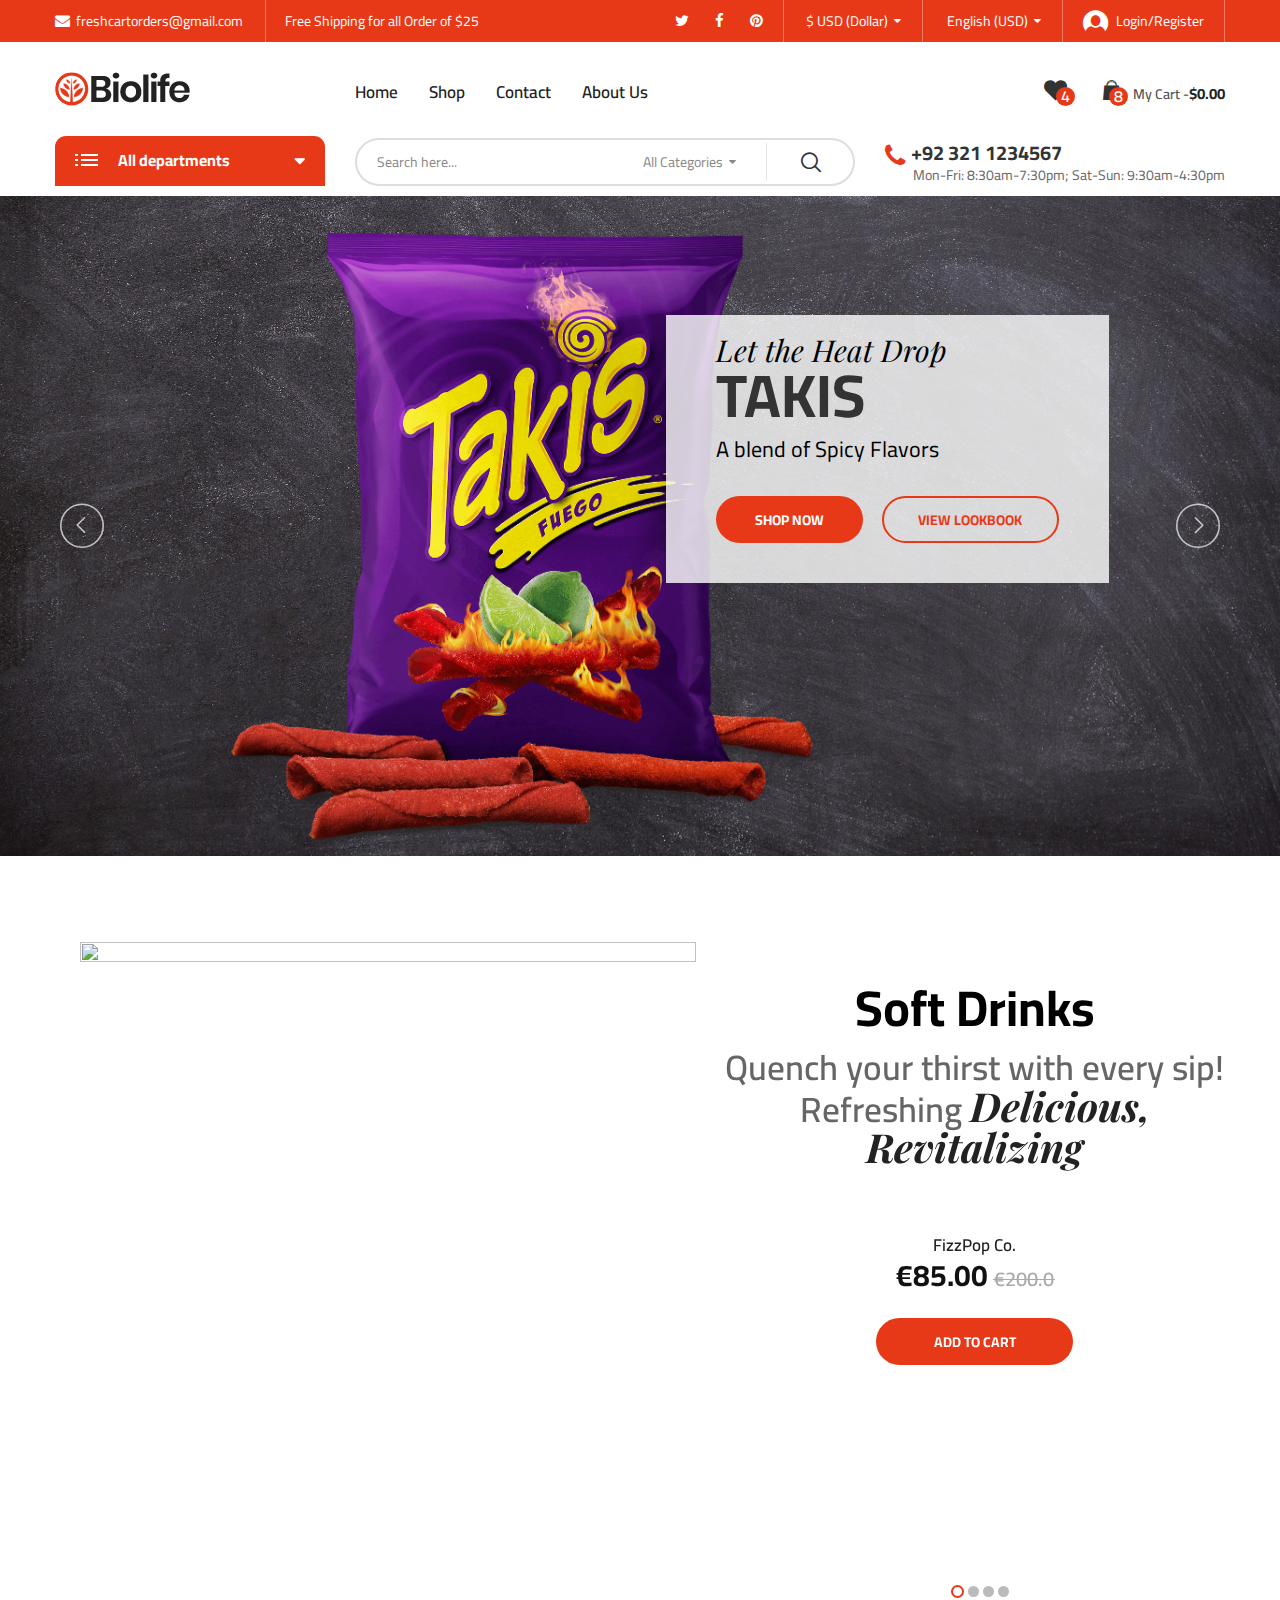
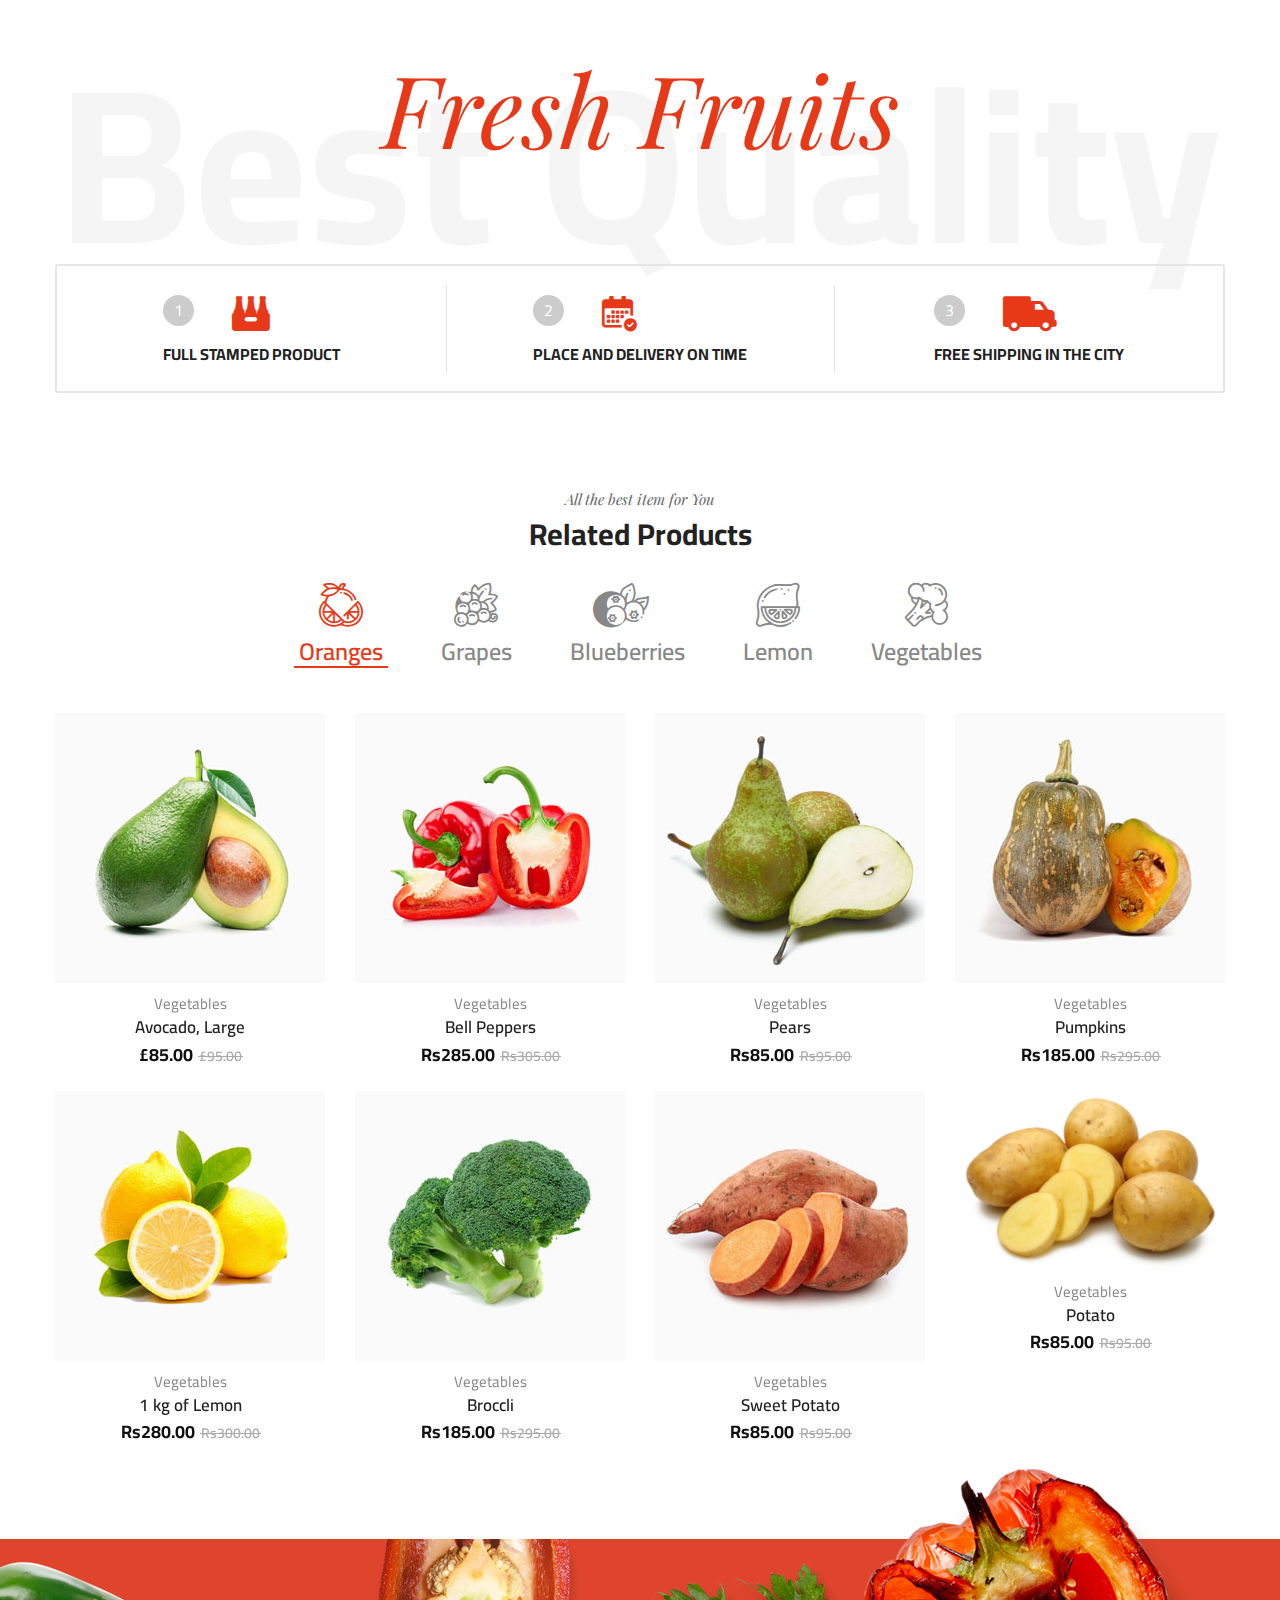
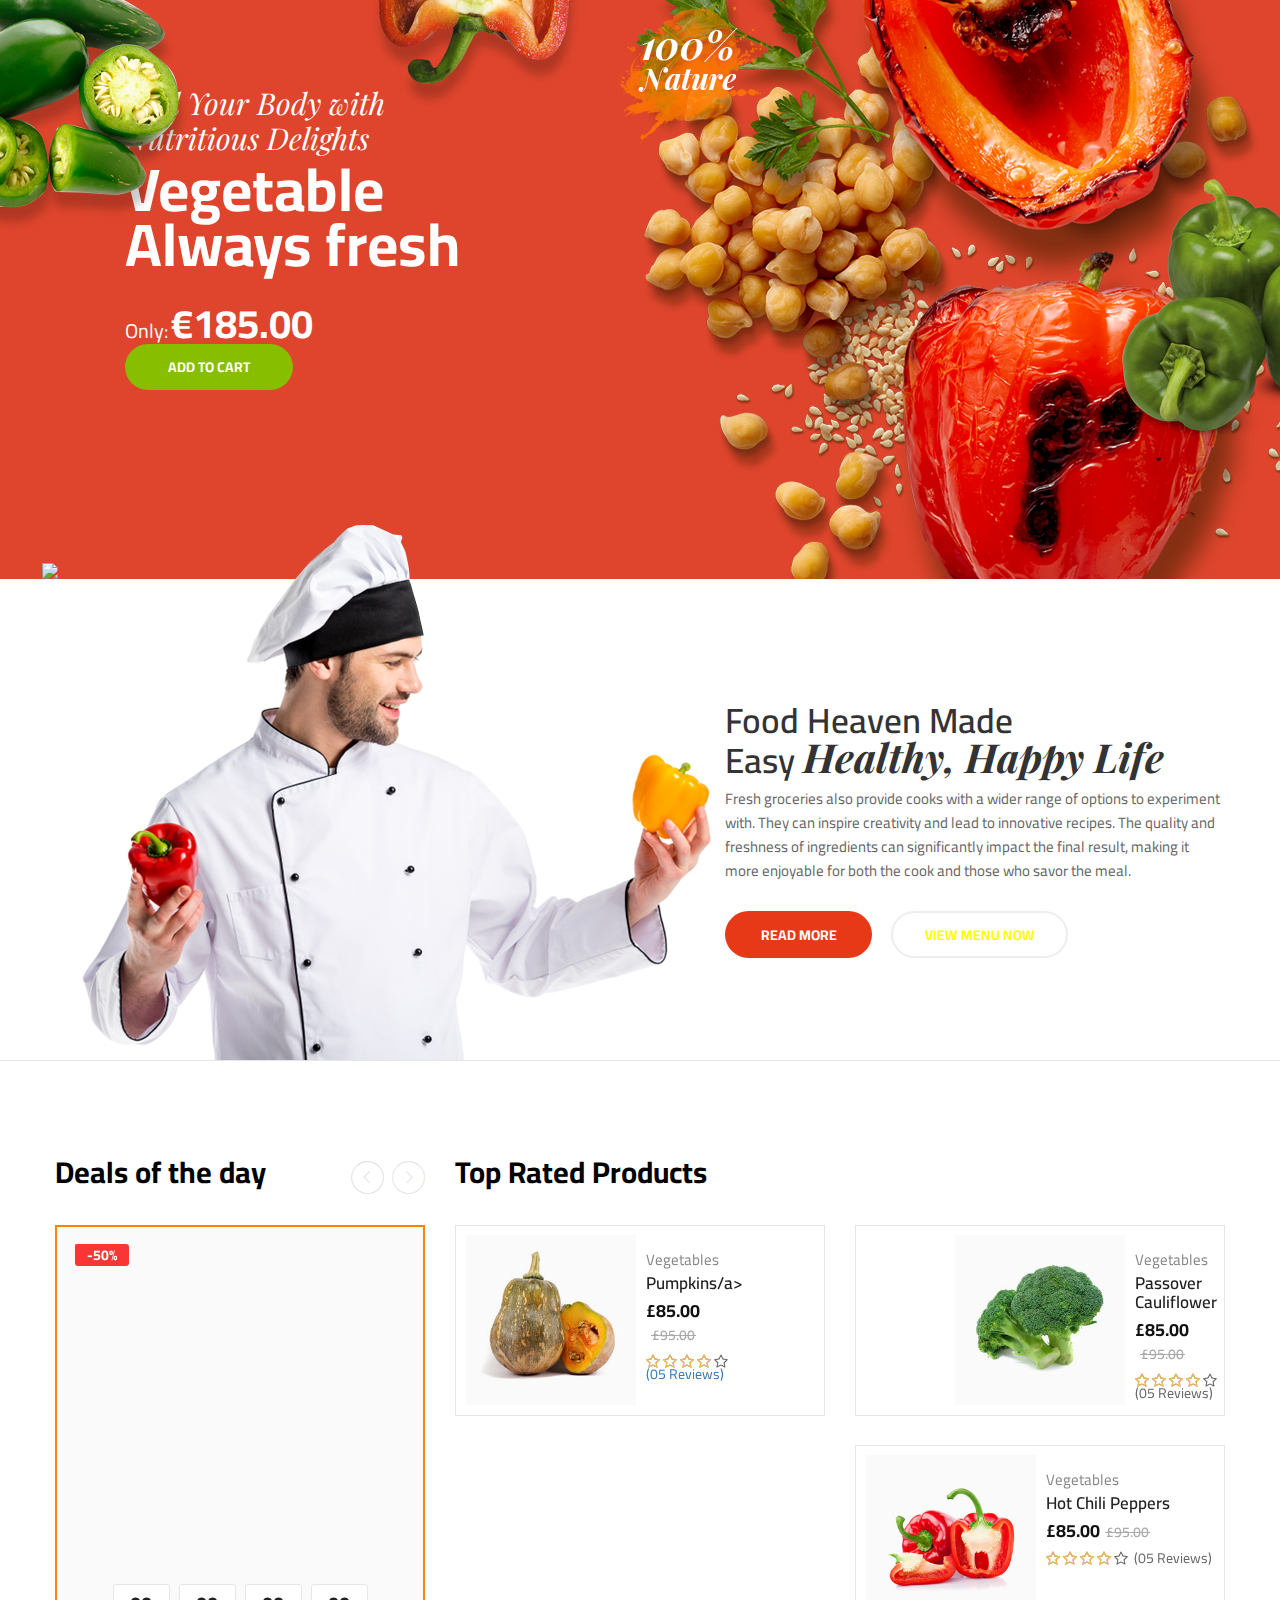
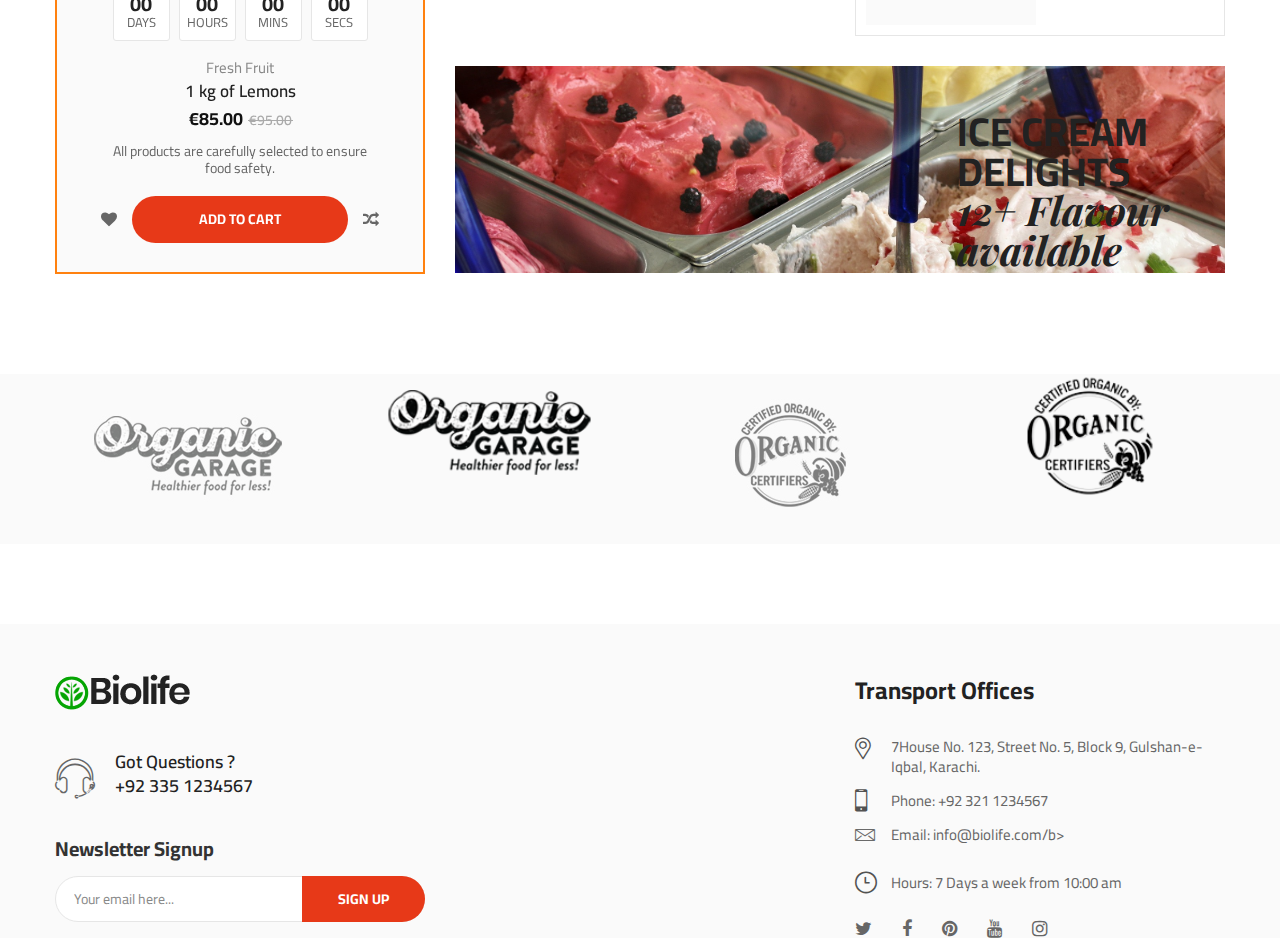
==== index.html @ 89f81f92 "to live this project" ====
<!DOCTYPE html>
<html class="no-js" lang="en">

<head>
    <meta charset="utf-8">
    <meta http-equiv="X-UA-Compatible" content="IE=edge">
    <meta name="viewport" content="width=device-width, initial-scale=1">
    <title>Biolife - Organic Food</title>
    <link href="https://fonts.googleapis.com/css?family=Cairo:400,600,700&amp;display=swap" rel="stylesheet">
    <link href="https://fonts.googleapis.com/css?family=Poppins:600&amp;display=swap" rel="stylesheet">
    <link href="https://fonts.googleapis.com/css?family=Playfair+Display:400i,700i" rel="stylesheet">
    <link href="https://fonts.googleapis.com/css?family=Ubuntu&amp;display=swap" rel="stylesheet">
    <link rel="shortcut icon" type="image/x-icon" href="assets/images/favicon.png"/>
    <link rel="stylesheet" type="text/css" href="assets/css/bootstrap.min.css">
    <link rel="stylesheet" type="text/css" href="assets/css/animate.min.css">
    <link rel="stylesheet" type="text/css" href="assets/css/font-awesome.min.css">
    <link rel="stylesheet" type="text/css" href="assets/css/nice-select.css">
    <link rel="stylesheet" type="text/css" href="assets/css/slick.min.css">
    <link rel="stylesheet" type="text/css" href="assets/css/style.css">
    <link rel="stylesheet" type="text/css" href="assets/css/main-color.css">

</head>
<body class="biolife-body">

    <!-- Preloader -->
    <div id="biof-loading">
        <div class="biof-loading-center">
            <div class="biof-loading-center-absolute">
                <div class="dot dot-one"></div>
                <div class="dot dot-two"></div>
                <div class="dot dot-three"></div>
            </div>
        </div>
    </div>

    <!-- HEADER -->
    <header id="header" class="header-area style-01 layout-03">
        <div class="header-top bg-main hidden-xs">
            <div class="container">
                <div class="top-bar left">
                    <ul class="horizontal-menu">
                        <li><a href="#"><i class="fa fa-envelope" aria-hidden="true"></i>freshcartorders@gmail.com</a></li>
                        <li><a href="#">Free Shipping for all Order of $25</a></li>
                    </ul>
                </div>
                <div class="top-bar right">
                    <ul class="social-list">
                        <li><a href="#"><i class="fa fa-twitter" aria-hidden="true"></i></a></li>
                        <li><a href="#"><i class="fa fa-facebook" aria-hidden="true"></i></a></li>
                        <li><a href="#"><i class="fa fa-pinterest" aria-hidden="true"></i></a></li>
                    </ul>
                    <ul class="horizontal-menu">
                        <li class="horz-menu-item currency">
                            <select name="currency">
                                <option value="eur">Pakistani (Rs)</option>
                                <option value="eur">€ EUR (Euro)</option>
                                <option value="usd" selected>$ USD (Dollar)</option>
                                <option value="usd">£ GBP (Pound)</option>
                                <option value="usd">¥ JPY (Yen)</option>
                            </select>
                        </li>
                        <li class="horz-menu-item lang">
                            <select name="language">
                                <option value="fr">Urdu </option>
                                <option value="fr">French (EUR)</option>
                                <option value="en" selected>English (USD)</option>
                                <option value="ger">Germany (GBP)</option>
                                <option value="jp">Japan (JPY)</option>
                            </select>
                        </li>
                        <li><a href="/login.html" class="login-link"><i class="biolife-icon icon-login"></i>Login/Register</a></li>
                    </ul>
                </div>
            </div>
        </div>
        <div class="header-middle biolife-sticky-object ">
            <div class="container">
                <div class="row">
                    <div class="col-lg-3 col-md-2 col-md-6 col-xs-6">
                        <a href="/index.html" class="biolife-logo"><img src="/assets/images/organic-3.png" alt="biolife logo" width="135" height="34"></a>
                    </div>
                    <div class="col-lg-6 col-md-7 hidden-sm hidden-xs">
                        <div class="primary-menu">
                        <ul class="menu biolife-menu clone-main-menu clone-primary-menu" id="primary-menu" data-menuname="main menu">
                            <li class="menu-item"><a href="/index.html">Home</a></li>
                            <li class="menu-item menu-item-has-children ">
                                <a href="/Shop.html" class="menu-name" data-title="Shop" >Shop</a>
                            </li>
                           
                            <li class="menu-item menu-item-has-children ">
                                <a href="/contact.html" class="menu-name" data-title="Contact">Contact</a>
                                                    <li class="menu-item menu-item-has-children" ><a class="menu-name" href="/about-us.html">About Us</a></li>
                                                  
                                                </ul>
                    </div>
                    </div>
                    <div class="col-lg-3 col-md-3 col-md-6 col-xs-6">
                        <div class="biolife-cart-info">
                            <div class="mobile-search">
                                <a href="javascript:void(0)" class="open-searchbox"><i class="biolife-icon icon-search"></i></a>
                                <div class="mobile-search-content">
                                    <form action="#" class="form-search" name="mobile-seacrh" method="get">
                                        <a href="#" class="btn-close"><span class="biolife-icon icon-close-menu"></span></a>
                                        <input type="text" name="s" class="input-text" value="" placeholder="Search here...">
                                        <select name="category">
                                            <option value="-1" selected>All Categories</option>
                                            <option value="vegetables">Vegetables</option>
                                            <option value="fresh_berries">Fresh Berries</option>
                                            <option value="ocean_foods">Ocean Foods</option>
                                            <option value="butter_eggs">Butter & Eggs</option>
                                            <option value="fastfood">Fastfood</option>
                                            <option value="fresh_meat">Fresh Meat</option>
                                            <option value="fresh_onion">Fresh Onion</option>
                                            <option value="papaya_crisps">Papaya & Crisps</option>
                                            <option value="oatmeal">Oatmeal</option>
                                        </select>
                                        <button type="submit" class="btn-submit">go</button>
                                    </form>
                                </div>
                            </div>
                            <div class="wishlist-block hidden-sm hidden-xs">
                                <a href="#" class="link-to">
                                    <span class="icon-qty-combine">
                                        <i class="icon-heart-bold biolife-icon"></i>
                                        <span class="qty">4</span>
                                    </span>
                                </a>
                            </div>
                            <div class="minicart-block">
                                <div class="minicart-contain">
                                    <a href="javascript:void(0)" class="link-to">
                                            <span class="icon-qty-combine">
                                                <i class="icon-cart-mini biolife-icon"></i>
                                                <span class="qty">8</span>
                                            </span>
                                        <span class="title">My Cart -</span>
                                        <span class="sub-total">$0.00</span>
                                    </a>
                                    <div class="cart-content">
                                        <div class="cart-inner">
                                            <ul class="products">
                                                <li>
                                                    <div class="minicart-item">
                                                        <div class="thumb">
                                                            <a href="#"><img src="/assets/images/minicart/pr-01.jpg" width="90" height="90" alt="National Fresh"></a>
                                                        </div>
                                                        <div class="left-info">
                                                            <div class="product-title"><a href="#" class="product-name">National Fresh Fruit</a></div>
                                                            <div class="price">
                                                                <ins><span class="price-amount"><span class="currencySymbol">£</span>85.00</span></ins>
                                                                <del><span class="price-amount"><span class="currencySymbol">£</span>95.00</span></del>
                                                            </div>
                                                            <div class="qty">
                                                                <label for="cart[id123][qty]">Qty:</label>
                                                                <input type="number" class="input-qty" name="cart[id123][qty]" id="cart[id123][qty]" value="1" disabled>
                                                            </div>
                                                        </div>
                                                        <div class="action">
                                                            <a href="#" class="edit"><i class="fa fa-pencil" aria-hidden="true"></i></a>
                                                            <a href="#" class="remove"><i class="fa fa-trash-o" aria-hidden="true"></i></a>
                                                        </div>
                                                    </div>
                                                </li>
                                                <li>
                                                    <div class="minicart-item">
                                                        <div class="thumb">
                                                            <a href="#"><img src="/assets/images/minicart/pr-02.jpg" width="90" height="90" alt="National Fresh"></a>
                                                        </div>
                                                        <div class="left-info">
                                                            <div class="product-title"><a href="#" class="product-name">National Fresh Fruit</a></div>
                                                            <div class="price">
                                                                <ins><span class="price-amount"><span class="currencySymbol">£</span>85.00</span></ins>
                                                                <del><span class="price-amount"><span class="currencySymbol">£</span>95.00</span></del>
                                                            </div>
                                                            <div class="qty">
                                                                <label for="cart[id124][qty]">Qty:</label>
                                                                <input type="number" class="input-qty" name="cart[id124][qty]" id="cart[id124][qty]" value="1" disabled>
                                                            </div>
                                                        </div>
                                                        <div class="action">
                                                            <a href="#" class="edit"><i class="fa fa-pencil" aria-hidden="true"></i></a>
                                                            <a href="#" class="remove"><i class="fa fa-trash-o" aria-hidden="true"></i></a>
                                                        </div>
                                                    </div>
                                                </li>
                                                <li>
                                                    <div class="minicart-item">
                                                        <div class="thumb">
                                                            <a href="#"><img src="/assets/images/minicart/pr-03.jpg" width="90" height="90" alt="National Fresh"></a>
                                                        </div>
                                                        <div class="left-info">
                                                            <div class="product-title"><a href="#" class="product-name">National Fresh Fruit</a></div>
                                                            <div class="price">
                                                                <ins><span class="price-amount"><span class="currencySymbol">£</span>85.00</span></ins>
                                                                <del><span class="price-amount"><span class="currencySymbol">£</span>95.00</span></del>
                                                            </div>
                                                            <div class="qty">
                                                                <label for="cart[id125][qty]">Qty:</label>
                                                                <input type="number" class="input-qty" name="cart[id125][qty]" id="cart[id125][qty]" value="1" disabled>
                                                            </div>
                                                        </div>
                                                        <div class="action">
                                                            <a href="#" class="edit"><i class="fa fa-pencil" aria-hidden="true"></i></a>
                                                            <a href="#" class="remove"><i class="fa fa-trash-o" aria-hidden="true"></i></a>
                                                        </div>
                                                    </div>
                                                </li>
                                                <li>
                                                    <div class="minicart-item">
                                                        <div class="thumb">
                                                            <a href="#"><img src="/assets/images/minicart/pr-04.jpg" width="90" height="90" alt="National Fresh"></a>
                                                        </div>
                                                        <div class="left-info">
                                                            <div class="product-title"><a href="#" class="product-name">National Fresh Fruit</a></div>
                                                            <div class="price">
                                                                <ins><span class="price-amount"><span class="currencySymbol">£</span>85.00</span></ins>
                                                                <del><span class="price-amount"><span class="currencySymbol">£</span>95.00</span></del>
                                                            </div>
                                                            <div class="qty">
                                                                <label for="cart[id126][qty]">Qty:</label>
                                                                <input type="number" class="input-qty" name="cart[id126][qty]" id="cart[id126][qty]" value="1" disabled>
                                                            </div>
                                                        </div>
                                                        <div class="action">
                                                            <a href="#" class="edit"><i class="fa fa-pencil" aria-hidden="true"></i></a>
                                                            <a href="#" class="remove"><i class="fa fa-trash-o" aria-hidden="true"></i></a>
                                                        </div>
                                                    </div>
                                                </li>
                                                <li>
                                                    <div class="minicart-item">
                                                        <div class="thumb">
                                                            <a href="#"><img src="/assets/images/minicart/pr-05.jpg" width="90" height="90" alt="National Fresh"></a>
                                                        </div>
                                                        <div class="left-info">
                                                            <div class="product-title"><a href="#" class="product-name">National Fresh Fruit</a></div>
                                                            <div class="price">
                                                                <ins><span class="price-amount"><span class="currencySymbol">£</span>85.00</span></ins>
                                                                <del><span class="price-amount"><span class="currencySymbol">£</span>95.00</span></del>
                                                            </div>
                                                            <div class="qty">
                                                                <label for="cart[id127][qty]">Qty:</label>
                                                                <input type="number" class="input-qty" name="cart[id127][qty]" id="cart[id127][qty]" value="1" disabled>
                                                            </div>
                                                        </div>
                                                        <div class="action">
                                                            <a href="#" class="edit"><i class="fa fa-pencil" aria-hidden="true"></i></a>
                                                            <a href="#" class="remove"><i class="fa fa-trash-o" aria-hidden="true"></i></a>
                                                        </div>
                                                    </div>
                                                </li>
                                            </ul>
                                        </div>
                                    </div>
                                </div>
                            </div>
                            <div class="mobile-menu-toggle">
                                <a class="btn-toggle" data-object="open-mobile-menu" href="javascript:void(0)">
                                    <span></span>
                                    <span></span>
                                    <span></span>
                                </a>
                            </div>
                        </div>
                    </div>
                </div>
            </div>
        </div>
        <div class="header-bottom hidden-sm hidden-xs">
            <div class="container">
                <div class="row">
                    <div class="col-lg-3 col-md-4">
                        <div class="vertical-menu vertical-category-block">
                            <div class="block-title">
                                <span class="menu-icon">
                                    <span class="line-1"></span>
                                    <span class="line-2"></span>
                                    <span class="line-3"></span>
                                </span>
                                <span class="menu-title">All departments</span>
                                <span class="angle" data-tgleclass="fa fa-caret-down"><i class="fa fa-caret-up" aria-hidden="true"></i></span>
                            </div>
                            <div class="wrap-menu">
                                <ul class="menu clone-main-menu">
                                    <li class="menu-item menu-item-has-children has-megamenu">
                                        <a href="#" class="menu-name" data-title="Fruit & Nut Gifts"><i class="biolife-icon icon-fruits"></i>Fruit & Nut Gifts</a>
                                        <div class="wrap-megamenu lg-width-900 md-width-640">
                                            <div class="mega-content">
                                                <div class="row">
                                                    <div class="col-lg-3 col-md-4 col-sm-12 xs-margin-bottom-25 md-margin-bottom-0">
                                                        <div class="wrap-custom-menu vertical-menu">
                                                            <h4 class="menu-title">Fresh Fuits</h4>
                                                            <ul class="menu">
                                                                <li><a href="#">Fruit & Nut Gifts</a></li>
                                                                <li><a href="#">Mixed Fruits</a></li>
                                                                <li><a href="#">Oranges</a></li>
                                                                <li><a href="#">Bananas & Plantains</a></li>
                                                                <li><a href="#">Fresh Gala Apples</a></li>
                                                                <li><a href="#">Berries</a></li>
                                                                <li><a href="#">Pears</a></li>
                                                                <li><a href="#">Produce</a></li>
                                                                <li><a href="#">Snack Foods</a></li>
                                                            </ul>
                                                        </div>
                                                    </div>
                                                    <div class="col-lg-3 col-md-4 col-sm-12 lg-padding-left-23 xs-margin-bottom-25 md-margin-bottom-0">
                                                        <div class="wrap-custom-menu vertical-menu">
                                                            <h4 class="menu-title">Nut Gifts</h4>
                                                            <ul class="menu">
                                                                <li><a href="#">Non-Dairy Coffee Creamers</a></li>
                                                                <li><a href="#">Coffee Creamers</a></li>
                                                                <li><a href="#">Mayonnaise</a></li>
                                                                <li><a href="#">Almond Milk</a></li>
                                                                <li><a href="#">Ghee</a></li>
                                                                <li><a href="#">Beverages</a></li>
                                                                <li><a href="#">Ranch Salad Dressings</a></li>
                                                                <li><a href="#">Hemp Milk</a></li>
                                                                <li><a href="#">Nuts & Seeds</a></li>
                                                            </ul>
                                                        </div>
                                                    </div>
                                                    <div class="col-lg-6 col-md-4 col-sm-12 lg-padding-left-50 xs-margin-bottom-25 md-margin-bottom-0">
                                                        <div class="biolife-products-block max-width-270">
                                                            <h4 class="menu-title">Bestseller Products</h4>
                                                            <ul class="products-list default-product-style biolife-carousel nav-none-after-1k2 nav-center" data-slick='{"rows":1,"arrows":true,"dots":false,"infinite":false,"speed":400,"slidesMargin":30,"slidesToShow":1, "responsive":[{"breakpoint":767, "settings":{ "arrows": false}}]}' >
                                                                <li class="product-item">
                                                                    <div class="contain-product none-overlay">
                                                                        <div class="product-thumb">
                                                                            <a href="#" class="link-to-product">
                                                                                <img src="assets/images/products/p-08.jpg" alt="dd" width="270" height="270" class="product-thumnail">
                                                                            </a>
                                                                        </div>
                                                                        <div class="info">
                                                                            <b class="categories">Fresh Fruit</b>
                                                                            <h4 class="product-title"><a href="#" class="pr-name">National Fresh Fruit</a></h4>
                                                                            <div class="price">
                                                                                <ins><span class="price-amount"><span class="currencySymbol">£</span>85.00</span></ins>
                                                                                <del><span class="price-amount"><span class="currencySymbol">£</span>95.00</span></del>
                                                                            </div>
                                                                        </div>
                                                                    </div>
                                                                </li>
                                                                <li class="product-item">
                                                                    <div class="contain-product none-overlay">
                                                                        <div class="product-thumb">
                                                                            <a href="#" class="link-to-product">
                                                                                <img src="assets/images/products/p-11.jpg" alt="dd" width="270" height="270" class="product-thumnail">
                                                                            </a>
                                                                        </div>
                                                                        <div class="info">
                                                                            <b class="categories">Fresh Fruit</b>
                                                                            <h4 class="product-title"><a href="#" class="pr-name">National Fresh Fruit</a></h4>
                                                                            <div class="price">
                                                                                <ins><span class="price-amount"><span class="currencySymbol">£</span>85.00</span></ins>
                                                                                <del><span class="price-amount"><span class="currencySymbol">£</span>95.00</span></del>
                                                                            </div>
                                                                        </div>
                                                                    </div>
                                                                </li>
                                                                <li class="product-item">
                                                                    <div class="contain-product none-overlay">
                                                                        <div class="product-thumb">
                                                                            <a href="#" class="link-to-product">
                                                                                <img src="assets/images/products/p-15.jpg" alt="dd" width="270" height="270" class="product-thumnail">
                                                                            </a>
                                                                        </div>
                                                                        <div class="info">
                                                                            <b class="categories">Fresh Fruit</b>
                                                                            <h4 class="product-title"><a href="#" class="pr-name">National Fresh Fruit</a></h4>
                                                                            <div class="price">
                                                                                <ins><span class="price-amount"><span class="currencySymbol">£</span>85.00</span></ins>
                                                                                <del><span class="price-amount"><span class="currencySymbol">£</span>95.00</span></del>
                                                                            </div>
                                                                        </div>
                                                                    </div>
                                                                </li>
                                                            </ul>
                                                        </div>
                                                    </div>
                                                </div>
                                          
                                    <li class="menu-item menu-item-has-children has-megamenu">
                                        <a href="#" class="menu-name" data-title="Fresh Berries"><i class="biolife-icon icon-grape"></i>Fresh Berries</a>
                                        <div class="wrap-megamenu lg-width-900 md-width-640 background-mega-02">
                                            <div class="mega-content">
                                                <div class="row">
                                                    <div class="col-lg-3 col-md-4 sm-col-12 md-margin-bottom-83 xs-margin-bottom-25">
                                                        <div class="wrap-custom-menu vertical-menu">
                                                            <h4 class="menu-title">Fresh Berries</h4>
                                                            <ul class="menu">
                                                                <li><a href="#">Fruit & Nut Gifts</a></li>
                                                                <li><a href="#">Mixed Fruits</a></li>
                                                                <li><a href="#">Oranges</a></li>
                                                                <li><a href="#">Bananas & Plantains</a></li>
                                                                <li><a href="#">Fresh Gala Apples</a></li>
                                                                <li><a href="#">Berries</a></li>
                                                                <li><a href="#">Pears</a></li>
                                                                <li><a href="#">Produce</a></li>
                                                                <li><a href="#">Snack Foods</a></li>
                                                            </ul>
                                                        </div>
                                                    </div>
                                                    <div class="col-lg-3 col-md-4 sm-col-12 lg-padding-left-23 xs-margin-bottom-36px md-margin-bottom-0">
                                                        <div class="wrap-custom-menu vertical-menu">
                                                            <h4 class="menu-title">Gifts</h4>
                                                            <ul class="menu">
                                                                <li><a href="#">Non-Dairy Coffee Creamers</a></li>
                                                                <li><a href="#">Coffee Creamers</a></li>
                                                                <li><a href="#">Mayonnaise</a></li>
                                                                <li><a href="#">Almond Milk</a></li>
                                                                <li><a href="#">Ghee</a></li>
                                                                <li><a href="#">Beverages</a></li>
                                                                <li><a href="#">Ranch Salad Dressings</a></li>
                                                                <li><a href="#">Hemp Milk</a></li>
                                                                <li><a href="#">Nuts & Seeds</a></li>
                                                            </ul>
                                                        </div>
                                                    </div>
                                                    <div class="col-lg-6 col-md-4 sm-col-12 lg-padding-left-25 md-padding-top-55">
                                                        <div class="biolife-banner layout-01">
                                                            <h3 class="top-title">Farm Fresh</h3>
                                                            <p class="content"> All the Lorem Ipsum generators on the Internet tend.</p>
                                                            <b class="bottomm-title">Berries Series</b>
                                                        </div>
                                                    </div>
                                                </div>
                                            </div>
                                        </div>
                                    </li>
                                    <li class="menu-item"><a href="#" class="menu-name" data-title="Ocean Foods"><i class="biolife-icon icon-fish"></i>Ocean Foods</a></li>
                                    <li class="menu-item menu-item-has-children has-child">
                                        <a href="#" class="menu-name" data-title="Butter & Eggs"><i class="biolife-icon icon-honey"></i>Butter & Eggs</a>
                                        <ul class="sub-menu">
                                            <li class="menu-item"><a href="#">Omelettes</a></li>
                                            <li class="menu-item"><a href="#">Breakfast Scrambles</a></li>
                                            <li class="menu-item menu-item-has-children has-child"><a href="#" class="menu-name" data-title="Eggs & other considerations">Eggs & other considerations</a>
                                                <ul class="sub-menu">
                                                    <li class="menu-item"><a href="#">Classic Breakfast</a></li>
                                                    <li class="menu-item"><a href="#">Huevos Rancheros</a></li>
                                                    <li class="menu-item"><a href="#">Everything Egg Sandwich</a></li>
                                                    <li class="menu-item"><a href="#">Egg Sandwich</a></li>
                                                    <li class="menu-item"><a href="#">Vegan Burrito</a></li>
                                                    <li class="menu-item"><a href="#">Biscuits and Gravy</a></li>
                                                    <li class="menu-item"><a href="#">Bacon Avo Egg Sandwich</a></li>
                                                </ul>
                                            </li>
                                            <li class="menu-item"><a href="#">Griddle</a></li>
                                            <li class="menu-item menu-item-has-children has-child"><a href="#" class="menu-name" data-title="Sides & Extras">Sides & Extras</a>
                                                <ul class="sub-menu">
                                                    <li class="menu-item"><a href="#">Breakfast Burrito</a></li>
                                                    <li class="menu-item"><a href="#">Crab Cake Benedict</a></li>
                                                    <li class="menu-item"><a href="#">Corned Beef Hash</a></li>
                                                    <li class="menu-item"><a href="#">Steak & Eggs</a></li>
                                                    <li class="menu-item"><a href="#">Oatmeal</a></li>
                                                    <li class="menu-item"><a href="#">Fruit & Yogurt Parfait</a></li>
                                                </ul>
                                            </li>
                                            <li class="menu-item"><a href="#">Biscuits</a></li>
                                            <li class="menu-item"><a href="#">Seasonal Fruit Plate</a></li>
                                        </ul>
                                    </li>
                                    <li class="menu-item"><a href="#" class="menu-title"><i class="biolife-icon icon-fast-food"></i>Fastfood</a></li>
                                    <li class="menu-item"><a href="#" class="menu-title"><i class="biolife-icon icon-beef"></i>Fresh Meat</a></li>
                                    <li class="menu-item"><a href="#" class="menu-title"><i class="biolife-icon icon-onions"></i>Fresh Onion</a></li>
                                    <li class="menu-item"><a href="#" class="menu-title"><i class="biolife-icon icon-avocado"></i>Papaya & Crisps</a></li>
                                    <li class="menu-item"><a href="#" class="menu-title"><i class="biolife-icon icon-contain"></i>Oatmeal</a></li>
                                    <li class="menu-item"><a href="#" class="menu-title"><i class="biolife-icon icon-fresh-juice"></i>Fresh Bananas & Plantains</a></li>
                                </ul>
                            </div>
                        </div>
                    </div>
                    <div class="col-lg-9 col-md-8 padding-top-2px">
                        <div class="header-search-bar layout-01">
                            <form action="#" class="form-search" name="desktop-seacrh" method="get">
                                <input type="text" name="s" class="input-text" value="" placeholder="Search here...">
                                <select name="category">
                                    <option value="-1" selected>All Categories</option>
                                    <option value="vegetables">Vegetables</option>
                                    <option value="fresh_berries">Fresh Berries</option>
                                    <option value="ocean_foods">Ocean Foods</option>
                                    <option value="butter_eggs">Butter & Eggs</option>
                                    <option value="fastfood">Fastfood</option>
                                    <option value="fresh_meat">Fresh Meat</option>
                                    <option value="fresh_onion">Fresh Onion</option>
                                    <option value="papaya_crisps">Papaya & Crisps</option>
                                    <option value="oatmeal">Oatmeal</option>
                                </select>
                                <button type="submit" class="btn-submit"><i class="biolife-icon icon-search"></i></button>
                            </form>
                        </div>
                        <div class="live-info">
                            <p class="telephone"><i class="fa fa-phone" aria-hidden="true"></i><b class="phone-number">+92 321 1234567</b></p>
                            <p class="working-time">Mon-Fri: 8:30am-7:30pm; Sat-Sun: 9:30am-4:30pm</p>
                        </div>
                    </div>
                </div>
            </div>
        </div>
    </header>

    <!-- Page Contain -->
    <div class="page-contain">

        <!-- Main content -->
        <div id="main-content" class="main-content">
            

            <!--Block 01: Main slide-->
            <div class="main-slide block-slider">
                <ul class="biolife-carousel nav-none-on-mobile" data-slick='{"arrows": true, "dots": false, "slidesMargin": 0, "slidesToShow": 1, "infinite": true, "speed": 800}' >
                    <li>
                        <div class="slide-contain slider-opt03__layout01">
                            <div class="media">
                                <div class="child-elememt">
                                    <a href="#" class="link-to">
                                        <img src="assets/images/takis.png" width="604" height="580" alt="">
                                    </a>
                                </div>
                            </div>
                            <div class="text-content">
                                <i class="first-line">Let the Heat Drop</i>
                                <h3 class="second-line">TAKIS</h3>
                                <p class="third-line">A blend of Spicy Flavors</p>
                                <p class="buttons">
                                    <a href="#" class="btn btn-bold">Shop now</a>
                                    <a href="#" class="btn btn-thin">View lookbook</a>
                                </p>
                            </div>
                        </div>
                    </li>
                    <li>
                        <div class="slide-contain slider-opt03__layout01">
                            <div class="media">
                                <div class="child-elememt"><a href="#" class="link-to"><img src="assets/images/hotnoodles.png" width="604" height="580" alt=""></a></div>
                            </div>
                            <div class="text-content">
                                <i class="first-line">Spicy and Flavourful</i>
                                <h3 class="second-line">Hot Chicken Flavor Ramen</h3>
                                <p class="third-line">"Fiery and Flavorful: Experience the Bold Heat of Korean Spicy Noodles!</p>
                                <p class="buttons">
                                    <a href="#" class="btn btn-bold">Shop now</a>
                                    <a href="#" class="btn btn-thin">View lookbook</a>
                                </p>
                            </div>
                        </div>
                    </li>
                </ul>
            </div>

            <!--Block 02: Banner-->
            <div class="special-slide">
                <div class="container">
                    <ul class="biolife-carousel dots_ring_style" data-slick='{"arrows": false, "dots": true, "slidesMargin": 30, "slidesToShow": 1, "infinite": true, "speed": 800, "responsive":[{"breakpoint":1200, "settings":{ "slidesToShow": 1}},{"breakpoint":768, "settings":{ "slidesToShow": 2, "slidesMargin":20, "dots": false}},{"breakpoint":480, "settings":{ "slidesToShow": 1}}]}' >
                        <li>
                            <div class="slide-contain biolife-banner__special">
                                <div class="banner-contain">
                                    <div class="media">
                                        <a href="#" class="bn-link">
                                            <figure><img src="/Grocery Store/assets/images/Drink.png" width="616" height="483" alt=""></figure>
                                        </a>
                                    </div>
                                    <div class="text-content">
                                        <b class="first-line">Soft Drinks</b>
                                        <span class="second-line">Quench your thirst with every sip!</span>
                                        <span class="third-line"> Refreshing <i> Delicious,  Revitalizing</i></span>     
                                        <div class="product-detail">
                                            <h4 class="product-name">
                                                FizzPop Co.</h4>
                                            <div class="price price-contain">
                                                <ins><span class="price-amount"><span class="currencySymbol">€</span>85.00</span></ins>
                                                <del><span class="price-amount"><span class="currencySymbol">€</span>200.0</span></del>
                                            </div>
                                            <div class="buttons">
                                                <a href="#" class="btn add-to-cart-btn">add to cart</a>
                                            </div>
                                        </div>
                                    </div>
                                </div>
                            </div>
                        </li>
                        <li>
                            <div class="slide-contain biolife-banner__special">
                                <div class="banner-contain">
                                    <div class="media">
                                        <a href="#" class="bn-link">
                                            <figure><img src="/assets/images/bn_special_org.jpg" width="616" height="483" alt=""></figure>
                                        </a>
                                    </div>
                                    <div class="text-content">
                                        <b class="first-line">Fruit Juices</b>
                                        <span class="second-line">Organic Heaven Made</span>
                                        <span class="third-line">Easy <i>Healthy, Happy Life</i></span>
                                        <div class="product-detail">
                                            <h4 class="product-name">National Fresh Fruit Production</h4>
                                            <div class="price price-contain">
                                                <ins><span class="price-amount"><span class="currencySymbol">€</span>85.00</span></ins>
                                               
                                            </div>
                                            <div class="buttons">
                                                <a href="#" class="btn add-to-cart-btn">add to cart</a>
                                            </div>
                                        </div>
                                    </div>
                                </div>
                            </div>
                        </li>
                        <li>
                            <div class="slide-contain biolife-banner__special">
                                <div class="banner-contain">
                                    <div class="media">
                                        <a href="#" class="bn-link">
                                            <figure><img src="/assets/images/Chocolates.png" width="616" height="483" alt=""></figure>
                                        </a>
                                    </div>
                                    <div class="text-content">
                                        <b class="first-line">Chocolates</b>
                                        <span class="second-line">Organic Heaven Made</span>
                                        <span class="third-line">Decadent <i>Indulgent, Irresistible</i></span>
                                        <div class="product-detail">
                                            <h4 class="product-name">ChocoLuxe Co.</h4>
                                            <div class="price price-contain">
                                                <ins><span class="price-amount"><span class="currencySymbol">€</span>185.00</span></ins>
                                                <del><span class="price-amount"><span class="currencySymbol">€</span>200.00</span></del>
                                            </div>
                                            <div class="buttons">
                                                <a href="#" class="btn add-to-cart-btn">add to cart</a>
                                            </div>
                                        </div>
                                    </div>
                                </div>
                            </div>
                        </li>
                        <li>
                            <div class="slide-contain biolife-banner__special">
                                <div class="banner-contain">
                                    <div class="media">
                                        <a href="#" class="bn-link">
                                            <figure><img src="/assets/images/Doritos.png" width="616" height="483" alt=""></figure>
                                        </a>
                                    </div>
                                    <div class="text-content">
                                        <b class="first-line">Chips</b>
                                        <span class="second-line">Crunchy and satisfying, every bite is a delight</span>
                                        <span class="third-line">Crunchy <i> Flavorful , Addictive </i></span>
                                        <div class="product-detail">
                                            <h4 class="product-name">Lay's</h4>
                                            <div class="price price-contain">
                                                <ins><span class="price-amount"><span class="currencySymbol">€</span>385.00</span></ins>
                                                <del><span class="price-amount"><span class="currencySymbol">€</span>425.00</span></del>
                                            </div>
                                            <div class="buttons">
                                                <a href="#" class="btn add-to-cart-btn">add to cart</a>
                                            </div>
                                        </div>
                                    </div>
                                </div>
                            </div>
                        </li>
                    </ul>
                    <div class="biolife-service type01 biolife-service__type01 sm-margin-top-0 xs-margin-top-45px">
                        <b class="txt-show-01">Best Quality</b>
                        <i class="txt-show-02">Fresh Fruits</i>
                        <ul class="services-list">
                            <li>
                                <div class="service-inner">
                                    <span class="number">1</span>
                                    <span class="biolife-icon icon-beer"></span>
                                    <a class="srv-name" href="#">full stamped product</a>
                                </div>
                            </li>
                            <li>
                                <div class="service-inner">
                                    <span class="number">2</span>
                                    <span class="biolife-icon icon-schedule"></span>
                                    <a class="srv-name" href="#">place and delivery on time</a>
                                </div>
                            </li>
                            <li>
                                <div class="service-inner">
                                    <span class="number">3</span>
                                    <span class="biolife-icon icon-car"></span>
                                    <a class="srv-name" href="#">Free shipping in the city</a>
                                </div>
                            </li>
                        </ul>
                    </div>
                </div>
            </div>

            <!--Block 03: Product Tab-->
            <div class="product-tab z-index-20 sm-margin-top-193px xs-margin-top-30px">
                <div class="container">
                    <div class="biolife-title-box">
                        <span class="subtitle">All the best item for You</span>
                        <h3 class="main-title">Related Products</h3>
                    </div>
                    <div class="biolife-tab biolife-tab-contain sm-margin-top-34px">
                        <div class="tab-head tab-head__icon-top-layout icon-top-layout">
                            <ul class="tabs md-margin-bottom-35-im xs-margin-bottom-40-im">
                                <li class="tab-element active">
                                    <a href="#tab01_1st" class="tab-link"><span class="biolife-icon icon-lemon"></span>Oranges</a>
                                </li>
                                <li class="tab-element" >
                                    <a href="#tab01_2nd" class="tab-link"><span class="biolife-icon icon-grape2"></span>Grapes</a>
                                </li>
                                <li class="tab-element" >
                                    <a href="#tab01_3rd" class="tab-link"><span class="biolife-icon icon-blueberry"></span>Blueberries</a>
                                </li>
                                <li class="tab-element" >
                                    <a href="#tab01_4th" class="tab-link"><span class="biolife-icon icon-orange"></span>Lemon</a>
                                </li>
                                <li class="tab-element" >
                                    <a href="#tab01_5th" class="tab-link"><span class="biolife-icon icon-broccoli"></span>Vegetables</a>
                                </li>
                            </ul>
                        </div>
                        <div class="tab-content">
                            <div id="tab01_1st" class="tab-contain active">
                                <ul class="products-list biolife-carousel nav-center-02 nav-none-on-mobile eq-height-contain" data-slick='{"rows":2 ,"arrows":true,"dots":false,"infinite":true,"speed":400,"slidesMargin":10,"slidesToShow":4, "responsive":[{"breakpoint":1200, "settings":{ "slidesToShow": 4}},{"breakpoint":992, "settings":{ "slidesToShow": 3, "slidesMargin":25 }},{"breakpoint":768, "settings":{ "slidesToShow": 2, "slidesMargin":15}}]}'>
                                    <li class="product-item">
                                        <div class="contain-product layout-default">
                                            <div class="product-thumb">
                                                <a href="#" class="link-to-product">
                                                    <img src="assets/images/products/p-05.jpg" alt="Vegetables" width="270" height="270" class="product-thumnail">
                                                </a>
                                                <a class="lookup btn_call_quickview" href="#"><i class="biolife-icon icon-search"></i></a>
                                            </div>
                                            <div class="info">
                                                <b class="categories">Vegetables</b>
                                                <h4 class="product-title"><a href="#" class="pr-name">Avocado, Large</a></h4>
                                                <div class="price ">
                                                    <ins><span class="price-amount"><span class="currencySymbol">£</span>85.00</span></ins>
                                                    <del><span class="price-amount"><span class="currencySymbol">£</span>95.00</span></del>
                                                </div>
                                                <div class="slide-down-box">
                                                    <p class="message">All products are carefully selected to ensure food safety.</p>
                                                    <div class="buttons">
                                                        <a href="#" class="btn wishlist-btn"><i class="fa fa-heart" aria-hidden="true"></i></a>
                                                        <a href="#" class="btn add-to-cart-btn"><i class="fa fa-cart-arrow-down" aria-hidden="true"></i>add to cart</a>
                                                        <a href="#" class="btn compare-btn"><i class="fa fa-random" aria-hidden="true"></i></a>
                                                    </div>
                                                </div>
                                            </div>
                                        </div>
                                    </li>
                                    <li class="product-item">
                                        <div class="contain-product layout-default">
                                            <div class="product-thumb">
                                                <a href="#" class="link-to-product">
                                                    <img src="assets/images/products/p-07.jpg" alt="Vegetables" width="270" height="270" class="product-thumnail">
                                                </a>
                                                <a class="lookup btn_call_quickview" href="#"><i class="biolife-icon icon-search"></i></a>
                                            </div>
                                            <div class="info">
                                                <b class="categories">Vegetables</b>
                                                <h4 class="product-title"><a href="#" class="pr-name">1 kg of Lemon</a></h4>
                                                <div class="price ">
                                                    <ins><span class="price-amount"><span class="currencySymbol">Rs</span>280.00</span></ins>
                                                    <del><span class="price-amount"><span class="currencySymbol">Rs</span>300.00</span></del>
                                                </div>
                                                <div class="slide-down-box">
                                                    <p class="message">All products are carefully selected to ensure food safety.</p>
                                                    <div class="buttons">
                                                        <a href="#" class="btn wishlist-btn"><i class="fa fa-heart" aria-hidden="true"></i></a>
                                                        <a href="#" class="btn add-to-cart-btn"><i class="fa fa-cart-arrow-down" aria-hidden="true"></i>add to cart</a>
                                                        <a href="#" class="btn compare-btn"><i class="fa fa-random" aria-hidden="true"></i></a>
                                                    </div>
                                                </div>
                                            </div>
                                        </div>
                                    </li>
                                    <li class="product-item">
                                        <div class="contain-product layout-default">
                                            <div class="product-thumb">
                                                <a href="#" class="link-to-product">
                                                    <img src="assets/images/products/p-02.jpg" alt="Vegetables" width="270" height="270" class="product-thumnail">
                                                </a>
                                                <a class="lookup btn_call_quickview" href="#"><i class="biolife-icon icon-search"></i></a>
                                            </div>
                                            <div class="info">
                                                <b class="categories">Vegetables</b>
                                                <h4 class="product-title"><a href="#" class="pr-name">Bell Peppers</a></h4>
                                                <div class="price ">
                                                    <ins><span class="price-amount"><span class="currencySymbol">Rs</span>285.00</span></ins>
                                                    <del><span class="price-amount"><span class="currencySymbol">Rs</span>305.00</span></del>
                                                </div>
                                                <div class="slide-down-box">
                                                    <p class="message">All products are carefully selected to ensure food safety.</p>
                                                    <div class="buttons">
                                                        <a href="#" class="btn wishlist-btn"><i class="fa fa-heart" aria-hidden="true"></i></a>
                                                        <a href="#" class="btn add-to-cart-btn"><i class="fa fa-cart-arrow-down" aria-hidden="true"></i>add to cart</a>
                                                        <a href="#" class="btn compare-btn"><i class="fa fa-random" aria-hidden="true"></i></a>
                                                    </div>
                                                </div>
                                            </div>
                                        </div>
                                    </li>
                                    <li class="product-item">
                                        <div class="contain-product layout-default">
                                            <div class="product-thumb">
                                                <a href="#" class="link-to-product">
                                                    <img src="assets/images/products/p-03.jpg" alt="Vegetables" width="270" height="270" class="product-thumnail">
                                                </a>
                                                <a class="lookup btn_call_quickview" href="#"><i class="biolife-icon icon-search"></i></a>
                                            </div>
                                            <div class="info">
                                                <b class="categories">Vegetables</b>
                                                <h4 class="product-title"><a href="#" class="pr-name">Broccli</a></h4>
                                                <div class="price ">
                                                    <ins><span class="price-amount"><span class="currencySymbol">Rs</span>185.00</span></ins>
                                                    <del><span class="price-amount"><span class="currencySymbol">Rs</span>295.00</span></del>
                                                </div>
                                                <div class="slide-down-box">
                                                    <p class="message">All products are carefully selected to ensure food safety.</p>
                                                    <div class="buttons">
                                                        <a href="#" class="btn wishlist-btn"><i class="fa fa-heart" aria-hidden="true"></i></a>
                                                        <a href="#" class="btn add-to-cart-btn"><i class="fa fa-cart-arrow-down" aria-hidden="true"></i>add to cart</a>
                                                        <a href="#" class="btn compare-btn"><i class="fa fa-random" aria-hidden="true"></i></a>
                                                    </div>
                                                </div>
                                            </div>
                                        </div>
                                    </li>
                                    <li class="product-item">
                                        <div class="contain-product layout-default">
                                            <div class="product-thumb">
                                                <a href="#" class="link-to-product">
                                                    <img src="assets/images/products/p-06.jpg" alt="Vegetables" width="270" height="270" class="product-thumnail">
                                                </a>
                                                <a class="lookup btn_call_quickview" href="#"><i class="biolife-icon icon-search"></i></a>
                                            </div>
                                            <div class="info">
                                                <b class="categories">Vegetables</b>
                                                <h4 class="product-title"><a href="#" class="pr-name">Pears</a></h4>
                                                <div class="price ">
                                                    <ins><span class="price-amount"><span class="currencySymbol">Rs</span>85.00</span></ins>
                                                    <del><span class="price-amount"><span class="currencySymbol">Rs</span>95.00</span></del>
                                                </div>
                                                <div class="slide-down-box">
                                                    <p class="message">All products are carefully selected to ensure food safety.</p>
                                                    <div class="buttons">
                                                        <a href="#" class="btn wishlist-btn"><i class="fa fa-heart" aria-hidden="true"></i></a>
                                                        <a href="#" class="btn add-to-cart-btn"><i class="fa fa-cart-arrow-down" aria-hidden="true"></i>add to cart</a>
                                                        <a href="#" class="btn compare-btn"><i class="fa fa-random" aria-hidden="true"></i></a>
                                                    </div>
                                                </div>
                                            </div>
                                        </div>
                                    </li>
                                    <li class="product-item">
                                        <div class="contain-product layout-default">
                                            <div class="product-thumb">
                                                <a href="#" class="link-to-product">
                                                    <img src="assets/images/products/p-20.jpg" alt="Vegetables" width="270" height="270" class="product-thumnail">
                                                </a>
                                                <a class="lookup btn_call_quickview" href="#"><i class="biolife-icon icon-search"></i></a>
                                            </div>
                                            <div class="info">
                                                <b class="categories">Vegetables</b>
                                                <h4 class="product-title"><a href="#" class="pr-name">Sweet Potato</a></h4>
                                                <div class="price ">
                                                    <ins><span class="price-amount"><span class="currencySymbol">Rs</span>85.00</span></ins>
                                                    <del><span class="price-amount"><span class="currencySymbol">Rs</span>95.00</span></del>
                                                </div>
                                                <div class="slide-down-box">
                                                    <p class="message">All products are carefully selected to ensure food safety.</p>
                                                    <div class="buttons">
                                                        <a href="#" class="btn wishlist-btn"><i class="fa fa-heart" aria-hidden="true"></i></a>
                                                        <a href="#" class="btn add-to-cart-btn"><i class="fa fa-cart-arrow-down" aria-hidden="true"></i>add to cart</a>
                                                        <a href="#" class="btn compare-btn"><i class="fa fa-random" aria-hidden="true"></i></a>
                                                    </div>
                                                </div>
                                            </div>
                                        </div>
                                    </li>
                                    <li class="product-item">
                                        <div class="contain-product layout-default">
                                            <div class="product-thumb">
                                                <a href="#" class="link-to-product">
                                                    <img src="assets/images/products/p-19.jpg" alt="Vegetables" width="270" height="270" class="product-thumnail">
                                                </a>
                                                <a class="lookup btn_call_quickview" href="#"><i class="biolife-icon icon-search"></i></a>
                                            </div>
                                            <div class="info">
                                                <b class="categories">Vegetables</b>
                                                <h4 class="product-title"><a href="#" class="pr-name">Pumpkins</a></h4>
                                                <div class="price ">
                                                    <ins><span class="price-amount"><span class="currencySymbol">Rs</span>185.00</span></ins>
                                                    <del><span class="price-amount"><span class="currencySymbol">Rs</span>295.00</span></del>
                                                </div>
                                                <div class="slide-down-box">
                                                    <p class="message">All products are carefully selected to ensure food safety.</p>
                                                    <div class="buttons">
                                                        <a href="#" class="btn wishlist-btn"><i class="fa fa-heart" aria-hidden="true"></i></a>
                                                        <a href="#" class="btn add-to-cart-btn"><i class="fa fa-cart-arrow-down" aria-hidden="true"></i>add to cart</a>
                                                        <a href="#" class="btn compare-btn"><i class="fa fa-random" aria-hidden="true"></i></a>
                                                    </div>
                                                </div>
                                            </div>
                                        </div>
                                    </li>
                                    <li class="product-item">
                                        <div class="contain-product layout-default">
                                            <div class="product-thumb">
                                                <a href="#" class="link-to-product">
                                                    <img src="/assets/images/pngwing.com.png" alt="Vegetables" width="270" height="270" class="product-thumnail">
                                                </a>
                                                <a class="lookup btn_call_quickview" href="#"><i class="biolife-icon icon-search"></i></a>
                                            </div>
                                            <div class="info">
                                                <b class="categories">Vegetables</b>
                                                <h4 class="product-title"><a href="#" class="pr-name">Potato</a></h4>
                                                <div class="price ">
                                                    <ins><span class="price-amount"><span class="currencySymbol">Rs</span>85.00</span></ins>
                                                    <del><span class="price-amount"><span class="currencySymbol">Rs</span>95.00</span></del>
                                                </div>
                                                <div class="slide-down-box">
                                                    <p class="message">All products are carefully selected to ensure food safety.</p>
                                                    <div class="buttons">
                                                        <a href="#" class="btn wishlist-btn"><i class="fa fa-heart" aria-hidden="true"></i></a>
                                                        <a href="#" class="btn add-to-cart-btn"><i class="fa fa-cart-arrow-down" aria-hidden="true"></i>add to cart</a>
                                                        <a href="#" class="btn compare-btn"><i class="fa fa-random" aria-hidden="true"></i></a>
                                                    </div>
                                                </div>
                                            </div>
                                        </div>
                                    </li>
                                    <li class="product-item">
                                        <div class="contain-product layout-default">
                                            <div class="product-thumb">
                                                <a href="#" class="link-to-product">
                                                    <img src="assets/images/products/p-22.jpg" alt="Vegetables" width="270" height="270" class="product-thumnail">
                                                </a>
                                                <a class="lookup btn_call_quickview" href="#"><i class="biolife-icon icon-search"></i></a>
                                            </div>
                                            <div class="info">
                                                <b class="categories">Vegetables</b>
                                                <h4 class="product-title"><a href="#" class="pr-name">Cherry Tomato Seeds</a></h4>
                                                <div class="price ">
                                                    <ins><span class="price-amount"><span class="currencySymbol">£</span>85.00</span></ins>
                                                    <del><span class="price-amount"><span class="currencySymbol">£</span>95.00</span></del>
                                                </div>
                                                <div class="slide-down-box">
                                                    <p class="message">All products are carefully selected to ensure food safety.</p>
                                                    <div class="buttons">
                                                        <a href="#" class="btn wishlist-btn"><i class="fa fa-heart" aria-hidden="true"></i></a>
                                                        <a href="#" class="btn add-to-cart-btn"><i class="fa fa-cart-arrow-down" aria-hidden="true"></i>add to cart</a>
                                                        <a href="#" class="btn compare-btn"><i class="fa fa-random" aria-hidden="true"></i></a>
                                                    </div>
                                                </div>
                                            </div>
                                        </div>
                                    </li>
                                    <li class="product-item">
                                        <div class="contain-product layout-default">
                                            <div class="product-thumb">
                                                <a href="#" class="link-to-product">
                                                    <img src="assets/images/products/p-18.jpg" alt="Vegetables" width="270" height="270" class="product-thumnail">
                                                </a>
                                                <a class="lookup btn_call_quickview" href="#"><i class="biolife-icon icon-search"></i></a>
                                            </div>
                                            <div class="info">
                                                <b class="categories">Vegetables</b>
                                                <h4 class="product-title"><a href="#" class="pr-name">National Fresh Fruit</a></h4>
                                                <div class="price ">
                                                    <ins><span class="price-amount"><span class="currencySymbol">£</span>85.00</span></ins>
                                                    <del><span class="price-amount"><span class="currencySymbol">£</span>95.00</span></del>
                                                </div>
                                                <div class="slide-down-box">
                                                    <p class="message">All products are carefully selected to ensure food safety.</p>
                                                    <div class="buttons">
                                                        <a href="#" class="btn wishlist-btn"><i class="fa fa-heart" aria-hidden="true"></i></a>
                                                        <a href="#" class="btn add-to-cart-btn"><i class="fa fa-cart-arrow-down" aria-hidden="true"></i>add to cart</a>
                                                        <a href="#" class="btn compare-btn"><i class="fa fa-random" aria-hidden="true"></i></a>
                                                    </div>
                                                </div>
                                            </div>
                                        </div>
                                    </li>
                                </ul>
                            </div>
                            <div id="tab01_2nd" class="tab-contain ">
                                <ul class="products-list biolife-carousel nav-center-02 nav-none-on-mobile eq-height-contain" data-slick='{"rows":2 ,"arrows":true,"dots":false,"infinite":true,"speed":400,"slidesMargin":10,"slidesToShow":4, "responsive":[{"breakpoint":1200, "settings":{ "slidesToShow": 4}},{"breakpoint":992, "settings":{ "slidesToShow": 3, "slidesMargin":25 }},{"breakpoint":768, "settings":{ "slidesToShow": 2, "slidesMargin":15}}]}'>

                                    <li class="product-item">
                                        <div class="contain-product layout-default">
                                            <div class="product-thumb">
                                                <a href="#" class="link-to-product">
                                                    <img src="assets/images/products/p-05.jpg" alt="Vegetables" width="270" height="270" class="product-thumnail">
                                                </a>
                                                <a class="lookup btn_call_quickview" href="#"><i class="biolife-icon icon-search"></i></a>
                                            </div>
                                            <div class="info">
                                                <b class="categories">Vegetables</b>
                                                <h4 class="product-title"><a href="#" class="pr-name">Organic Hass Avocado, Large</a></h4>
                                                <div class="price ">
                                                    <ins><span class="price-amount"><span class="currencySymbol">£</span>85.00</span></ins>
                                                    <del><span class="price-amount"><span class="currencySymbol">£</span>95.00</span></del>
                                                </div>
                                                <div class="slide-down-box">
                                                    <p class="message">All products are carefully selected to ensure food safety.</p>
                                                    <div class="buttons">
                                                        <a href="#" class="btn wishlist-btn"><i class="fa fa-heart" aria-hidden="true"></i></a>
                                                        <a href="#" class="btn add-to-cart-btn"><i class="fa fa-cart-arrow-down" aria-hidden="true"></i>add to cart</a>
                                                        <a href="#" class="btn compare-btn"><i class="fa fa-random" aria-hidden="true"></i></a>
                                                    </div>
                                                </div>
                                            </div>
                                        </div>
                                    </li>
                                    <li class="product-item">
                                        <div class="contain-product layout-default">
                                            <div class="product-thumb">
                                                <a href="#" class="link-to-product">
                                                    <img src="assets/images/products/p-07.jpg" alt="Vegetables" width="270" height="270" class="product-thumnail">
                                                </a>
                                                <a class="lookup btn_call_quickview" href="#"><i class="biolife-icon icon-search"></i></a>
                                            </div>
                                            <div class="info">
                                                <b class="categories">Vegetables</b>
                                                <h4 class="product-title"><a href="#" class="pr-name">13 Healing Powers of Lemons</a></h4>
                                                <div class="price ">
                                                    <ins><span class="price-amount"><span class="currencySymbol">£</span>85.00</span></ins>
                                                    <del><span class="price-amount"><span class="currencySymbol">£</span>95.00</span></del>
                                                </div>
                                                <div class="slide-down-box">
                                                    <p class="message">All products are carefully selected to ensure food safety.</p>
                                                    <div class="buttons">
                                                        <a href="#" class="btn wishlist-btn"><i class="fa fa-heart" aria-hidden="true"></i></a>
                                                        <a href="#" class="btn add-to-cart-btn"><i class="fa fa-cart-arrow-down" aria-hidden="true"></i>add to cart</a>
                                                        <a href="#" class="btn compare-btn"><i class="fa fa-random" aria-hidden="true"></i></a>
                                                    </div>
                                                </div>
                                            </div>
                                        </div>
                                    </li>
                                    <li class="product-item">
                                        <div class="contain-product layout-default">
                                            <div class="product-thumb">
                                                <a href="#" class="link-to-product">
                                                    <img src="assets/images/products/p-02.jpg" alt="Vegetables" width="270" height="270" class="product-thumnail">
                                                </a>
                                                <a class="lookup btn_call_quickview" href="#"><i class="biolife-icon icon-search"></i></a>
                                            </div>
                                            <div class="info">
                                                <b class="categories">Vegetables</b>
                                                <h4 class="product-title"><a href="#" class="pr-name">Hot Chili Peppers Magnetic Salt</a></h4>
                                                <div class="price ">
                                                    <ins><span class="price-amount"><span class="currencySymbol">£</span>85.00</span></ins>
                                                    <del><span class="price-amount"><span class="currencySymbol">£</span>95.00</span></del>
                                                </div>
                                                <div class="slide-down-box">
                                                    <p class="message">All products are carefully selected to ensure food safety.</p>
                                                    <div class="buttons">
                                                        <a href="#" class="btn wishlist-btn"><i class="fa fa-heart" aria-hidden="true"></i></a>
                                                        <a href="#" class="btn add-to-cart-btn"><i class="fa fa-cart-arrow-down" aria-hidden="true"></i>add to cart</a>
                                                        <a href="#" class="btn compare-btn"><i class="fa fa-random" aria-hidden="true"></i></a>
                                                    </div>
                                                </div>
                                            </div>
                                        </div>
                                    </li>
                                    <li class="product-item">
                                        <div class="contain-product layout-default">
                                            <div class="product-thumb">
                                                <a href="#" class="link-to-product">
                                                    <img src="assets/images/products/p-20.jpg" alt="Vegetables" width="270" height="270" class="product-thumnail">
                                                </a>
                                                <a class="lookup btn_call_quickview" href="#"><i class="biolife-icon icon-search"></i></a>
                                            </div>
                                            <div class="info">
                                                <b class="categories">Vegetables</b>
                                                <h4 class="product-title"><a href="#" class="pr-name">National Fresh Fruit</a></h4>
                                                <div class="price ">
                                                    <ins><span class="price-amount"><span class="currencySymbol">£</span>85.00</span></ins>
                                                    <del><span class="price-amount"><span class="currencySymbol">£</span>95.00</span></del>
                                                </div>
                                                <div class="slide-down-box">
                                                    <p class="message">All products are carefully selected to ensure food safety.</p>
                                                    <div class="buttons">
                                                        <a href="#" class="btn wishlist-btn"><i class="fa fa-heart" aria-hidden="true"></i></a>
                                                        <a href="#" class="btn add-to-cart-btn"><i class="fa fa-cart-arrow-down" aria-hidden="true"></i>add to cart</a>
                                                        <a href="#" class="btn compare-btn"><i class="fa fa-random" aria-hidden="true"></i></a>
                                                    </div>
                                                </div>
                                            </div>
                                        </div>
                                    </li>
                                    <li class="product-item">
                                        <div class="contain-product layout-default">
                                            <div class="product-thumb">
                                                <a href="#" class="link-to-product">
                                                    <img src="assets/images/products/p-19.jpg" alt="Vegetables" width="270" height="270" class="product-thumnail">
                                                </a>
                                                <a class="lookup btn_call_quickview" href="#"><i class="biolife-icon icon-search"></i></a>
                                            </div>
                                            <div class="info">
                                                <b class="categories">Vegetables</b>
                                                <h4 class="product-title"><a href="#" class="pr-name">Pumpkins Fairytale</a></h4>
                                                <div class="price ">
                                                    <ins><span class="price-amount"><span class="currencySymbol">£</span>85.00</span></ins>
                                                    <del><span class="price-amount"><span class="currencySymbol">£</span>95.00</span></del>
                                                </div>
                                                <div class="slide-down-box">
                                                    <p class="message">All products are carefully selected to ensure food safety.</p>
                                                    <div class="buttons">
                                                        <a href="#" class="btn wishlist-btn"><i class="fa fa-heart" aria-hidden="true"></i></a>
                                                        <a href="#" class="btn add-to-cart-btn"><i class="fa fa-cart-arrow-down" aria-hidden="true"></i>add to cart</a>
                                                        <a href="#" class="btn compare-btn"><i class="fa fa-random" aria-hidden="true"></i></a>
                                                    </div>
                                                </div>
                                            </div>
                                        </div>
                                    </li>
                                    <li class="product-item">
                                        <div class="contain-product layout-default">
                                            <div class="product-thumb">
                                                <a href="#" class="link-to-product">
                                                    <img src="assets/images/products/p-03.jpg" alt="Vegetables" width="270" height="270" class="product-thumnail">
                                                </a>
                                                <a class="lookup btn_call_quickview" href="#"><i class="biolife-icon icon-search"></i></a>
                                            </div>
                                            <div class="info">
                                                <b class="categories">Vegetables</b>
                                                <h4 class="product-title"><a href="#" class="pr-name">Passover Cauliflower Kugel</a></h4>
                                                <div class="price ">
                                                    <ins><span class="price-amount"><span class="currencySymbol">£</span>85.00</span></ins>
                                                    <del><span class="price-amount"><span class="currencySymbol">£</span>95.00</span></del>
                                                </div>
                                                <div class="slide-down-box">
                                                    <p class="message">All products are carefully selected to ensure food safety.</p>
                                                    <div class="buttons">
                                                        <a href="#" class="btn wishlist-btn"><i class="fa fa-heart" aria-hidden="true"></i></a>
                                                        <a href="#" class="btn add-to-cart-btn"><i class="fa fa-cart-arrow-down" aria-hidden="true"></i>add to cart</a>
                                                        <a href="#" class="btn compare-btn"><i class="fa fa-random" aria-hidden="true"></i></a>
                                                    </div>
                                                </div>
                                            </div>
                                        </div>
                                    </li>
                                    <li class="product-item">
                                        <div class="contain-product layout-default">
                                            <div class="product-thumb">
                                                <a href="#" class="link-to-product">
                                                    <img src="assets/images/products/p-18.jpg" alt="Vegetables" width="270" height="270" class="product-thumnail">
                                                </a>
                                                <a class="lookup btn_call_quickview" href="#"><i class="biolife-icon icon-search"></i></a>
                                            </div>
                                            <div class="info">
                                                <b class="categories">Vegetables</b>
                                                <h4 class="product-title"><a href="#" class="pr-name">National Fresh Fruit</a></h4>
                                                <div class="price ">
                                                    <ins><span class="price-amount"><span class="currencySymbol">£</span>85.00</span></ins>
                                                    <del><span class="price-amount"><span class="currencySymbol">£</span>95.00</span></del>
                                                </div>
                                                <div class="slide-down-box">
                                                    <p class="message">All products are carefully selected to ensure food safety.</p>
                                                    <div class="buttons">
                                                        <a href="#" class="btn wishlist-btn"><i class="fa fa-heart" aria-hidden="true"></i></a>
                                                        <a href="#" class="btn add-to-cart-btn"><i class="fa fa-cart-arrow-down" aria-hidden="true"></i>add to cart</a>
                                                        <a href="#" class="btn compare-btn"><i class="fa fa-random" aria-hidden="true"></i></a>
                                                    </div>
                                                </div>
                                            </div>
                                        </div>
                                    </li>
                                    <li class="product-item">
                                        <div class="contain-product layout-default">
                                            <div class="product-thumb">
                                                <a href="#" class="link-to-product">
                                                    <img src="assets/images/products/p-06.jpg" alt="Vegetables" width="270" height="270" class="product-thumnail">
                                                </a>
                                                <a class="lookup btn_call_quickview" href="#"><i class="biolife-icon icon-search"></i></a>
                                            </div>
                                            <div class="info">
                                                <b class="categories">Vegetables</b>
                                                <h4 class="product-title"><a href="#" class="pr-name">Packham's Pears</a></h4>
                                                <div class="price ">
                                                    <ins><span class="price-amount"><span class="currencySymbol">£</span>85.00</span></ins>
                                                    <del><span class="price-amount"><span class="currencySymbol">£</span>95.00</span></del>
                                                </div>
                                                <div class="slide-down-box">
                                                    <p class="message">All products are carefully selected to ensure food safety.</p>
                                                    <div class="buttons">
                                                        <a href="#" class="btn wishlist-btn"><i class="fa fa-heart" aria-hidden="true"></i></a>
                                                        <a href="#" class="btn add-to-cart-btn"><i class="fa fa-cart-arrow-down" aria-hidden="true"></i>add to cart</a>
                                                        <a href="#" class="btn compare-btn"><i class="fa fa-random" aria-hidden="true"></i></a>
                                                    </div>
                                                </div>
                                            </div>
                                        </div>
                                    </li>
                                    <li class="product-item">
                                        <div class="contain-product layout-default">
                                            <div class="product-thumb">
                                                <a href="#" class="link-to-product">
                                                    <img src="assets/images/products/p-05.jpg" alt="Vegetables" width="270" height="270" class="product-thumnail">
                                                </a>
                                                <a class="lookup btn_call_quickview" href="#"><i class="biolife-icon icon-search"></i></a>
                                            </div>
                                            <div class="info">
                                                <b class="categories">Vegetables</b>
                                                <h4 class="product-title"><a href="#" class="pr-name">Organic Hass Avocado</a></h4>
                                                <div class="price ">
                                                    <ins><span class="price-amount"><span class="currencySymbol">£</span>85.00</span></ins>
                                                    <del><span class="price-amount"><span class="currencySymbol">£</span>95.00</span></del>
                                                </div>
                                                <div class="slide-down-box">
                                                    <p class="message">All products are carefully selected to ensure food safety.</p>
                                                    <div class="buttons">
                                                        <a href="#" class="btn wishlist-btn"><i class="fa fa-heart" aria-hidden="true"></i></a>
                                                        <a href="#" class="btn add-to-cart-btn"><i class="fa fa-cart-arrow-down" aria-hidden="true"></i>add to cart</a>
                                                        <a href="#" class="btn compare-btn"><i class="fa fa-random" aria-hidden="true"></i></a>
                                                    </div>
                                                </div>
                                            </div>
                                        </div>
                                    </li>
                                    <li class="product-item">
                                        <div class="contain-product layout-default">
                                            <div class="product-thumb">
                                                <a href="#" class="link-to-product">
                                                    <img src="assets/images/products/p-22.jpg" alt="Vegetables" width="270" height="270" class="product-thumnail">
                                                </a>
                                                <a class="lookup btn_call_quickview" href="#"><i class="biolife-icon icon-search"></i></a>
                                            </div>
                                            <div class="info">
                                                <b class="categories">Vegetables</b>
                                                <h4 class="product-title"><a href="#" class="pr-name">Cherry Tomato Seeds</a></h4>
                                                <div class="price ">
                                                    <ins><span class="price-amount"><span class="currencySymbol">£</span>85.00</span></ins>
                                                    <del><span class="price-amount"><span class="currencySymbol">£</span>95.00</span></del>
                                                </div>
                                                <div class="slide-down-box">
                                                    <p class="message">All products are carefully selected to ensure food safety.</p>
                                                    <div class="buttons">
                                                        <a href="#" class="btn wishlist-btn"><i class="fa fa-heart" aria-hidden="true"></i></a>
                                                        <a href="#" class="btn add-to-cart-btn"><i class="fa fa-cart-arrow-down" aria-hidden="true"></i>add to cart</a>
                                                        <a href="#" class="btn compare-btn"><i class="fa fa-random" aria-hidden="true"></i></a>
                                                    </div>
                                                </div>
                                            </div>
                                        </div>
                                    </li>

                                </ul>
                            </div>
                            <div id="tab01_3rd" class="tab-contain ">
                                <ul class="products-list biolife-carousel nav-center-02 nav-none-on-mobile eq-height-contain" data-slick='{"rows":2 ,"arrows":true,"dots":false,"infinite":true,"speed":400,"slidesMargin":10,"slidesToShow":4, "responsive":[{"breakpoint":1200, "settings":{ "slidesToShow": 4}},{"breakpoint":992, "settings":{ "slidesToShow": 3, "slidesMargin":25 }},{"breakpoint":768, "settings":{ "slidesToShow": 2, "slidesMargin":15}}]}'>

                                    <li class="product-item">
                                        <div class="contain-product layout-default">
                                            <div class="product-thumb">
                                                <a href="#" class="link-to-product">
                                                    <img src="assets/images/products/p-05.jpg" alt="Vegetables" width="270" height="270" class="product-thumnail">
                                                </a>
                                                <a class="lookup btn_call_quickview" href="#"><i class="biolife-icon icon-search"></i></a>
                                            </div>
                                            <div class="info">
                                                <b class="categories">Vegetables</b>
                                                <h4 class="product-title"><a href="#" class="pr-name">Organic Hass Avocado, Large</a></h4>
                                                <div class="price ">
                                                    <ins><span class="price-amount"><span class="currencySymbol">£</span>85.00</span></ins>
                                                    <del><span class="price-amount"><span class="currencySymbol">£</span>95.00</span></del>
                                                </div>
                                                <div class="slide-down-box">
                                                    <p class="message">All products are carefully selected to ensure food safety.</p>
                                                    <div class="buttons">
                                                        <a href="#" class="btn wishlist-btn"><i class="fa fa-heart" aria-hidden="true"></i></a>
                                                        <a href="#" class="btn add-to-cart-btn"><i class="fa fa-cart-arrow-down" aria-hidden="true"></i>add to cart</a>
                                                        <a href="#" class="btn compare-btn"><i class="fa fa-random" aria-hidden="true"></i></a>
                                                    </div>
                                                </div>
                                            </div>
                                        </div>
                                    </li>
                                    <li class="product-item">
                                        <div class="contain-product layout-default">
                                            <div class="product-thumb">
                                                <a href="#" class="link-to-product">
                                                    <img src="assets/images/products/p-02.jpg" alt="Vegetables" width="270" height="270" class="product-thumnail">
                                                </a>
                                                <a class="lookup btn_call_quickview" href="#"><i class="biolife-icon icon-search"></i></a>
                                            </div>
                                            <div class="info">
                                                <b class="categories">Vegetables</b>
                                                <h4 class="product-title"><a href="#" class="pr-name">Hot Chili Peppers Magnetic Salt</a></h4>
                                                <div class="price ">
                                                    <ins><span class="price-amount"><span class="currencySymbol">£</span>85.00</span></ins>
                                                    <del><span class="price-amount"><span class="currencySymbol">£</span>95.00</span></del>
                                                </div>
                                                <div class="slide-down-box">
                                                    <p class="message">All products are carefully selected to ensure food safety.</p>
                                                    <div class="buttons">
                                                        <a href="#" class="btn wishlist-btn"><i class="fa fa-heart" aria-hidden="true"></i></a>
                                                        <a href="#" class="btn add-to-cart-btn"><i class="fa fa-cart-arrow-down" aria-hidden="true"></i>add to cart</a>
                                                        <a href="#" class="btn compare-btn"><i class="fa fa-random" aria-hidden="true"></i></a>
                                                    </div>
                                                </div>
                                            </div>
                                        </div>
                                    </li>
                                    <li class="product-item">
                                        <div class="contain-product layout-default">
                                            <div class="product-thumb">
                                                <a href="#" class="link-to-product">
                                                    <img src="assets/images/products/p-05.jpg" alt="Vegetables" width="270" height="270" class="product-thumnail">
                                                </a>
                                                <a class="lookup btn_call_quickview" href="#"><i class="biolife-icon icon-search"></i></a>
                                            </div>
                                            <div class="info">
                                                <b class="categories">Vegetables</b>
                                                <h4 class="product-title"><a href="#" class="pr-name">Organic Hass Avocado</a></h4>
                                                <div class="price ">
                                                    <ins><span class="price-amount"><span class="currencySymbol">£</span>85.00</span></ins>
                                                    <del><span class="price-amount"><span class="currencySymbol">£</span>95.00</span></del>
                                                </div>
                                                <div class="slide-down-box">
                                                    <p class="message">All products are carefully selected to ensure food safety.</p>
                                                    <div class="buttons">
                                                        <a href="#" class="btn wishlist-btn"><i class="fa fa-heart" aria-hidden="true"></i></a>
                                                        <a href="#" class="btn add-to-cart-btn"><i class="fa fa-cart-arrow-down" aria-hidden="true"></i>add to cart</a>
                                                        <a href="#" class="btn compare-btn"><i class="fa fa-random" aria-hidden="true"></i></a>
                                                    </div>
                                                </div>
                                            </div>
                                        </div>
                                    </li>
                                    <li class="product-item">
                                        <div class="contain-product layout-default">
                                            <div class="product-thumb">
                                                <a href="#" class="link-to-product">
                                                    <img src="assets/images/products/p-06.jpg" alt="Vegetables" width="270" height="270" class="product-thumnail">
                                                </a>
                                                <a class="lookup btn_call_quickview" href="#"><i class="biolife-icon icon-search"></i></a>
                                            </div>
                                            <div class="info">
                                                <b class="categories">Vegetables</b>
                                                <h4 class="product-title"><a href="#" class="pr-name">Packham's Pears</a></h4>
                                                <div class="price ">
                                                    <ins><span class="price-amount"><span class="currencySymbol">£</span>85.00</span></ins>
                                                    <del><span class="price-amount"><span class="currencySymbol">£</span>95.00</span></del>
                                                </div>
                                                <div class="slide-down-box">
                                                    <p class="message">All products are carefully selected to ensure food safety.</p>
                                                    <div class="buttons">
                                                        <a href="#" class="btn wishlist-btn"><i class="fa fa-heart" aria-hidden="true"></i></a>
                                                        <a href="#" class="btn add-to-cart-btn"><i class="fa fa-cart-arrow-down" aria-hidden="true"></i>add to cart</a>
                                                        <a href="#" class="btn compare-btn"><i class="fa fa-random" aria-hidden="true"></i></a>
                                                    </div>
                                                </div>
                                            </div>
                                        </div>
                                    </li>
                                    <li class="product-item">
                                        <div class="contain-product layout-default">
                                            <div class="product-thumb">
                                                <a href="#" class="link-to-product">
                                                    <img src="assets/images/products/p-07.jpg" alt="Vegetables" width="270" height="270" class="product-thumnail">
                                                </a>
                                                <a class="lookup btn_call_quickview" href="#"><i class="biolife-icon icon-search"></i></a>
                                            </div>
                                            <div class="info">
                                                <b class="categories">Vegetables</b>
                                                <h4 class="product-title"><a href="#" class="pr-name">13 Healing Powers of Lemons</a></h4>
                                                <div class="price ">
                                                    <ins><span class="price-amount"><span class="currencySymbol">£</span>85.00</span></ins>
                                                    <del><span class="price-amount"><span class="currencySymbol">£</span>95.00</span></del>
                                                </div>
                                                <div class="slide-down-box">
                                                    <p class="message">All products are carefully selected to ensure food safety.</p>
                                                    <div class="buttons">
                                                        <a href="#" class="btn wishlist-btn"><i class="fa fa-heart" aria-hidden="true"></i></a>
                                                        <a href="#" class="btn add-to-cart-btn"><i class="fa fa-cart-arrow-down" aria-hidden="true"></i>add to cart</a>
                                                        <a href="#" class="btn compare-btn"><i class="fa fa-random" aria-hidden="true"></i></a>
                                                    </div>
                                                </div>
                                            </div>
                                        </div>
                                    </li>
                                    <li class="product-item">
                                        <div class="contain-product layout-default">
                                            <div class="product-thumb">
                                                <a href="#" class="link-to-product">
                                                    <img src="assets/images/products/p-18.jpg" alt="Vegetables" width="270" height="270" class="product-thumnail">
                                                </a>
                                                <a class="lookup btn_call_quickview" href="#"><i class="biolife-icon icon-search"></i></a>
                                            </div>
                                            <div class="info">
                                                <b class="categories">Vegetables</b>
                                                <h4 class="product-title"><a href="#" class="pr-name">National Fresh Fruit</a></h4>
                                                <div class="price ">
                                                    <ins><span class="price-amount"><span class="currencySymbol">£</span>85.00</span></ins>
                                                    <del><span class="price-amount"><span class="currencySymbol">£</span>95.00</span></del>
                                                </div>
                                                <div class="slide-down-box">
                                                    <p class="message">All products are carefully selected to ensure food safety.</p>
                                                    <div class="buttons">
                                                        <a href="#" class="btn wishlist-btn"><i class="fa fa-heart" aria-hidden="true"></i></a>
                                                        <a href="#" class="btn add-to-cart-btn"><i class="fa fa-cart-arrow-down" aria-hidden="true"></i>add to cart</a>
                                                        <a href="#" class="btn compare-btn"><i class="fa fa-random" aria-hidden="true"></i></a>
                                                    </div>
                                                </div>
                                            </div>
                                        </div>
                                    </li>
                                    <li class="product-item">
                                        <div class="contain-product layout-default">
                                            <div class="product-thumb">
                                                <a href="#" class="link-to-product">
                                                    <img src="assets/images/products/p-20.jpg" alt="Vegetables" width="270" height="270" class="product-thumnail">
                                                </a>
                                                <a class="lookup btn_call_quickview" href="#"><i class="biolife-icon icon-search"></i></a>
                                            </div>
                                            <div class="info">
                                                <b class="categories">Vegetables</b>
                                                <h4 class="product-title"><a href="#" class="pr-name">National Fresh Fruit</a></h4>
                                                <div class="price ">
                                                    <ins><span class="price-amount"><span class="currencySymbol">£</span>85.00</span></ins>
                                                    <del><span class="price-amount"><span class="currencySymbol">£</span>95.00</span></del>
                                                </div>
                                                <div class="slide-down-box">
                                                    <p class="message">All products are carefully selected to ensure food safety.</p>
                                                    <div class="buttons">
                                                        <a href="#" class="btn wishlist-btn"><i class="fa fa-heart" aria-hidden="true"></i></a>
                                                        <a href="#" class="btn add-to-cart-btn"><i class="fa fa-cart-arrow-down" aria-hidden="true"></i>add to cart</a>
                                                        <a href="#" class="btn compare-btn"><i class="fa fa-random" aria-hidden="true"></i></a>
                                                    </div>
                                                </div>
                                            </div>
                                        </div>
                                    </li>
                                    <li class="product-item">
                                        <div class="contain-product layout-default">
                                            <div class="product-thumb">
                                                <a href="#" class="link-to-product">
                                                    <img src="assets/images/products/p-22.jpg" alt="Vegetables" width="270" height="270" class="product-thumnail">
                                                </a>
                                                <a class="lookup btn_call_quickview" href="#"><i class="biolife-icon icon-search"></i></a>
                                            </div>
                                            <div class="info">
                                                <b class="categories">Vegetables</b>
                                                <h4 class="product-title"><a href="#" class="pr-name">Cherry Tomato Seeds</a></h4>
                                                <div class="price ">
                                                    <ins><span class="price-amount"><span class="currencySymbol">£</span>85.00</span></ins>
                                                    <del><span class="price-amount"><span class="currencySymbol">£</span>95.00</span></del>
                                                </div>
                                                <div class="slide-down-box">
                                                    <p class="message">All products are carefully selected to ensure food safety.</p>
                                                    <div class="buttons">
                                                        <a href="#" class="btn wishlist-btn"><i class="fa fa-heart" aria-hidden="true"></i></a>
                                                        <a href="#" class="btn add-to-cart-btn"><i class="fa fa-cart-arrow-down" aria-hidden="true"></i>add to cart</a>
                                                        <a href="#" class="btn compare-btn"><i class="fa fa-random" aria-hidden="true"></i></a>
                                                    </div>
                                                </div>
                                            </div>
                                        </div>
                                    </li>
                                    <li class="product-item">
                                        <div class="contain-product layout-default">
                                            <div class="product-thumb">
                                                <a href="#" class="link-to-product">
                                                    <img src="assets/images/products/p-19.jpg" alt="Vegetables" width="270" height="270" class="product-thumnail">
                                                </a>
                                                <a class="lookup btn_call_quickview" href="#"><i class="biolife-icon icon-search"></i></a>
                                            </div>
                                            <div class="info">
                                                <b class="categories">Vegetables</b>
                                                <h4 class="product-title"><a href="#" class="pr-name">Pumpkins Fairytale</a></h4>
                                                <div class="price ">
                                                    <ins><span class="price-amount"><span class="currencySymbol">£</span>85.00</span></ins>
                                                    <del><span class="price-amount"><span class="currencySymbol">£</span>95.00</span></del>
                                                </div>
                                                <div class="slide-down-box">
                                                    <p class="message">All products are carefully selected to ensure food safety.</p>
                                                    <div class="buttons">
                                                        <a href="#" class="btn wishlist-btn"><i class="fa fa-heart" aria-hidden="true"></i></a>
                                                        <a href="#" class="btn add-to-cart-btn"><i class="fa fa-cart-arrow-down" aria-hidden="true"></i>add to cart</a>
                                                        <a href="#" class="btn compare-btn"><i class="fa fa-random" aria-hidden="true"></i></a>
                                                    </div>
                                                </div>
                                            </div>
                                        </div>
                                    </li>
                                    <li class="product-item">
                                        <div class="contain-product layout-default">
                                            <div class="product-thumb">
                                                <a href="#" class="link-to-product">
                                                    <img src="assets/images/products/p-03.jpg" alt="Vegetables" width="270" height="270" class="product-thumnail">
                                                </a>
                                                <a class="lookup btn_call_quickview" href="#"><i class="biolife-icon icon-search"></i></a>
                                            </div>
                                            <div class="info">
                                                <b class="categories">Vegetables</b>
                                                <h4 class="product-title"><a href="#" class="pr-name">Passover Cauliflower Kugel</a></h4>
                                                <div class="price ">
                                                    <ins><span class="price-amount"><span class="currencySymbol">£</span>85.00</span></ins>
                                                    <del><span class="price-amount"><span class="currencySymbol">£</span>95.00</span></del>
                                                </div>
                                                <div class="slide-down-box">
                                                    <p class="message">All products are carefully selected to ensure food safety.</p>
                                                    <div class="buttons">
                                                        <a href="#" class="btn wishlist-btn"><i class="fa fa-heart" aria-hidden="true"></i></a>
                                                        <a href="#" class="btn add-to-cart-btn"><i class="fa fa-cart-arrow-down" aria-hidden="true"></i>add to cart</a>
                                                        <a href="#" class="btn compare-btn"><i class="fa fa-random" aria-hidden="true"></i></a>
                                                    </div>
                                                </div>
                                            </div>
                                        </div>
                                    </li>

                                </ul>
                            </div>
                            <div id="tab01_4th" class="tab-contain ">
                                <ul class="products-list biolife-carousel nav-center-02 nav-none-on-mobile eq-height-contain" data-slick='{"rows":2 ,"arrows":true,"dots":false,"infinite":true,"speed":400,"slidesMargin":10,"slidesToShow":4, "responsive":[{"breakpoint":1200, "settings":{ "slidesToShow": 4}},{"breakpoint":992, "settings":{ "slidesToShow": 3, "slidesMargin":25 }},{"breakpoint":768, "settings":{ "slidesToShow": 2, "slidesMargin":15}}]}'>

                                    <li class="product-item">
                                        <div class="contain-product layout-default">
                                            <div class="product-thumb">
                                                <a href="#" class="link-to-product">
                                                    <img src="assets/images/products/p-20.jpg" alt="Vegetables" width="270" height="270" class="product-thumnail">
                                                </a>
                                                <a class="lookup btn_call_quickview" href="#"><i class="biolife-icon icon-search"></i></a>
                                            </div>
                                            <div class="info">
                                                <b class="categories">Vegetables</b>
                                                <h4 class="product-title"><a href="#" class="pr-name">National Fresh Fruit</a></h4>
                                                <div class="price ">
                                                    <ins><span class="price-amount"><span class="currencySymbol">£</span>85.00</span></ins>
                                                    <del><span class="price-amount"><span class="currencySymbol">£</span>95.00</span></del>
                                                </div>
                                                <div class="slide-down-box">
                                                    <p class="message">All products are carefully selected to ensure food safety.</p>
                                                    <div class="buttons">
                                                        <a href="#" class="btn wishlist-btn"><i class="fa fa-heart" aria-hidden="true"></i></a>
                                                        <a href="#" class="btn add-to-cart-btn"><i class="fa fa-cart-arrow-down" aria-hidden="true"></i>add to cart</a>
                                                        <a href="#" class="btn compare-btn"><i class="fa fa-random" aria-hidden="true"></i></a>
                                                    </div>
                                                </div>
                                            </div>
                                        </div>
                                    </li>
                                    <li class="product-item">
                                        <div class="contain-product layout-default">
                                            <div class="product-thumb">
                                                <a href="#" class="link-to-product">
                                                    <img src="assets/images/products/p-05.jpg" alt="Vegetables" width="270" height="270" class="product-thumnail">
                                                </a>
                                                <a class="lookup btn_call_quickview" href="#"><i class="biolife-icon icon-search"></i></a>
                                            </div>
                                            <div class="info">
                                                <b class="categories">Vegetables</b>
                                                <h4 class="product-title"><a href="#" class="pr-name">Organic Hass Avocado, Large</a></h4>
                                                <div class="price ">
                                                    <ins><span class="price-amount"><span class="currencySymbol">£</span>85.00</span></ins>
                                                    <del><span class="price-amount"><span class="currencySymbol">£</span>95.00</span></del>
                                                </div>
                                                <div class="slide-down-box">
                                                    <p class="message">All products are carefully selected to ensure food safety.</p>
                                                    <div class="buttons">
                                                        <a href="#" class="btn wishlist-btn"><i class="fa fa-heart" aria-hidden="true"></i></a>
                                                        <a href="#" class="btn add-to-cart-btn"><i class="fa fa-cart-arrow-down" aria-hidden="true"></i>add to cart</a>
                                                        <a href="#" class="btn compare-btn"><i class="fa fa-random" aria-hidden="true"></i></a>
                                                    </div>
                                                </div>
                                            </div>
                                        </div>
                                    </li>
                                    <li class="product-item">
                                        <div class="contain-product layout-default">
                                            <div class="product-thumb">
                                                <a href="#" class="link-to-product">
                                                    <img src="assets/images/products/p-22.jpg" alt="Vegetables" width="270" height="270" class="product-thumnail">
                                                </a>
                                                <a class="lookup btn_call_quickview" href="#"><i class="biolife-icon icon-search"></i></a>
                                            </div>
                                            <div class="info">
                                                <b class="categories">Vegetables</b>
                                                <h4 class="product-title"><a href="#" class="pr-name">Cherry Tomato Seeds</a></h4>
                                                <div class="price ">
                                                    <ins><span class="price-amount"><span class="currencySymbol">£</span>85.00</span></ins>
                                                    <del><span class="price-amount"><span class="currencySymbol">£</span>95.00</span></del>
                                                </div>
                                                <div class="slide-down-box">
                                                    <p class="message">All products are carefully selected to ensure food safety.</p>
                                                    <div class="buttons">
                                                        <a href="#" class="btn wishlist-btn"><i class="fa fa-heart" aria-hidden="true"></i></a>
                                                        <a href="#" class="btn add-to-cart-btn"><i class="fa fa-cart-arrow-down" aria-hidden="true"></i>add to cart</a>
                                                        <a href="#" class="btn compare-btn"><i class="fa fa-random" aria-hidden="true"></i></a>
                                                    </div>
                                                </div>
                                            </div>
                                        </div>
                                    </li>
                                    <li class="product-item">
                                        <div class="contain-product layout-default">
                                            <div class="product-thumb">
                                                <a href="#" class="link-to-product">
                                                    <img src="assets/images/products/p-07.jpg" alt="Vegetables" width="270" height="270" class="product-thumnail">
                                                </a>
                                                <a class="lookup btn_call_quickview" href="#"><i class="biolife-icon icon-search"></i></a>
                                            </div>
                                            <div class="info">
                                                <b class="categories">Vegetables</b>
                                                <h4 class="product-title"><a href="#" class="pr-name">13 Healing Powers of Lemons</a></h4>
                                                <div class="price ">
                                                    <ins><span class="price-amount"><span class="currencySymbol">£</span>85.00</span></ins>
                                                    <del><span class="price-amount"><span class="currencySymbol">£</span>95.00</span></del>
                                                </div>
                                                <div class="slide-down-box">
                                                    <p class="message">All products are carefully selected to ensure food safety.</p>
                                                    <div class="buttons">
                                                        <a href="#" class="btn wishlist-btn"><i class="fa fa-heart" aria-hidden="true"></i></a>
                                                        <a href="#" class="btn add-to-cart-btn"><i class="fa fa-cart-arrow-down" aria-hidden="true"></i>add to cart</a>
                                                        <a href="#" class="btn compare-btn"><i class="fa fa-random" aria-hidden="true"></i></a>
                                                    </div>
                                                </div>
                                            </div>
                                        </div>
                                    </li>
                                    <li class="product-item">
                                        <div class="contain-product layout-default">
                                            <div class="product-thumb">
                                                <a href="#" class="link-to-product">
                                                    <img src="assets/images/products/p-02.jpg" alt="Vegetables" width="270" height="270" class="product-thumnail">
                                                </a>
                                                <a class="lookup btn_call_quickview" href="#"><i class="biolife-icon icon-search"></i></a>
                                            </div>
                                            <div class="info">
                                                <b class="categories">Vegetables</b>
                                                <h4 class="product-title"><a href="#" class="pr-name">Hot Chili Peppers Magnetic Salt</a></h4>
                                                <div class="price ">
                                                    <ins><span class="price-amount"><span class="currencySymbol">£</span>85.00</span></ins>
                                                    <del><span class="price-amount"><span class="currencySymbol">£</span>95.00</span></del>
                                                </div>
                                                <div class="slide-down-box">
                                                    <p class="message">All products are carefully selected to ensure food safety.</p>
                                                    <div class="buttons">
                                                        <a href="#" class="btn wishlist-btn"><i class="fa fa-heart" aria-hidden="true"></i></a>
                                                        <a href="#" class="btn add-to-cart-btn"><i class="fa fa-cart-arrow-down" aria-hidden="true"></i>add to cart</a>
                                                        <a href="#" class="btn compare-btn"><i class="fa fa-random" aria-hidden="true"></i></a>
                                                    </div>
                                                </div>
                                            </div>
                                        </div>
                                    </li>
                                    <li class="product-item">
                                        <div class="contain-product layout-default">
                                            <div class="product-thumb">
                                                <a href="#" class="link-to-product">
                                                    <img src="assets/images/products/p-05.jpg" alt="Vegetables" width="270" height="270" class="product-thumnail">
                                                </a>
                                                <a class="lookup btn_call_quickview" href="#"><i class="biolife-icon icon-search"></i></a>
                                            </div>
                                            <div class="info">
                                                <b class="categories">Vegetables</b>
                                                <h4 class="product-title"><a href="#" class="pr-name">Organic Hass Avocado</a></h4>
                                                <div class="price ">
                                                    <ins><span class="price-amount"><span class="currencySymbol">£</span>85.00</span></ins>
                                                    <del><span class="price-amount"><span class="currencySymbol">£</span>95.00</span></del>
                                                </div>
                                                <div class="slide-down-box">
                                                    <p class="message">All products are carefully selected to ensure food safety.</p>
                                                    <div class="buttons">
                                                        <a href="#" class="btn wishlist-btn"><i class="fa fa-heart" aria-hidden="true"></i></a>
                                                        <a href="#" class="btn add-to-cart-btn"><i class="fa fa-cart-arrow-down" aria-hidden="true"></i>add to cart</a>
                                                        <a href="#" class="btn compare-btn"><i class="fa fa-random" aria-hidden="true"></i></a>
                                                    </div>
                                                </div>
                                            </div>
                                        </div>
                                    </li>
                                    <li class="product-item">
                                        <div class="contain-product layout-default">
                                            <div class="product-thumb">
                                                <a href="#" class="link-to-product">
                                                    <img src="assets/images/products/p-03.jpg" alt="Vegetables" width="270" height="270" class="product-thumnail">
                                                </a>
                                                <a class="lookup btn_call_quickview" href="#"><i class="biolife-icon icon-search"></i></a>
                                            </div>
                                            <div class="info">
                                                <b class="categories">Vegetables</b>
                                                <h4 class="product-title"><a href="#" class="pr-name">Passover Cauliflower Kugel</a></h4>
                                                <div class="price ">
                                                    <ins><span class="price-amount"><span class="currencySymbol">£</span>85.00</span></ins>
                                                    <del><span class="price-amount"><span class="currencySymbol">£</span>95.00</span></del>
                                                </div>
                                                <div class="slide-down-box">
                                                    <p class="message">All products are carefully selected to ensure food safety.</p>
                                                    <div class="buttons">
                                                        <a href="#" class="btn wishlist-btn"><i class="fa fa-heart" aria-hidden="true"></i></a>
                                                        <a href="#" class="btn add-to-cart-btn"><i class="fa fa-cart-arrow-down" aria-hidden="true"></i>add to cart</a>
                                                        <a href="#" class="btn compare-btn"><i class="fa fa-random" aria-hidden="true"></i></a>
                                                    </div>
                                                </div>
                                            </div>
                                        </div>
                                    </li>
                                    <li class="product-item">
                                        <div class="contain-product layout-default">
                                            <div class="product-thumb">
                                                <a href="#" class="link-to-product">
                                                    <img src="assets/images/products/p-18.jpg" alt="Vegetables" width="270" height="270" class="product-thumnail">
                                                </a>
                                                <a class="lookup btn_call_quickview" href="#"><i class="biolife-icon icon-search"></i></a>
                                            </div>
                                            <div class="info">
                                                <b class="categories">Vegetables</b>
                                                <h4 class="product-title"><a href="#" class="pr-name">National Fresh Fruit</a></h4>
                                                <div class="price ">
                                                    <ins><span class="price-amount"><span class="currencySymbol">£</span>85.00</span></ins>
                                                    <del><span class="price-amount"><span class="currencySymbol">£</span>95.00</span></del>
                                                </div>
                                                <div class="slide-down-box">
                                                    <p class="message">All products are carefully selected to ensure food safety.</p>
                                                    <div class="buttons">
                                                        <a href="#" class="btn wishlist-btn"><i class="fa fa-heart" aria-hidden="true"></i></a>
                                                        <a href="#" class="btn add-to-cart-btn"><i class="fa fa-cart-arrow-down" aria-hidden="true"></i>add to cart</a>
                                                        <a href="#" class="btn compare-btn"><i class="fa fa-random" aria-hidden="true"></i></a>
                                                    </div>
                                                </div>
                                            </div>
                                        </div>
                                    </li>
                                    <li class="product-item">
                                        <div class="contain-product layout-default">
                                            <div class="product-thumb">
                                                <a href="#" class="link-to-product">
                                                    <img src="assets/images/products/p-19.jpg" alt="Vegetables" width="270" height="270" class="product-thumnail">
                                                </a>
                                                <a class="lookup btn_call_quickview" href="#"><i class="biolife-icon icon-search"></i></a>
                                            </div>
                                            <div class="info">
                                                <b class="categories">Vegetables</b>
                                                <h4 class="product-title"><a href="#" class="pr-name">Pumpkins Fairytale</a></h4>
                                                <div class="price ">
                                                    <ins><span class="price-amount"><span class="currencySymbol">£</span>85.00</span></ins>
                                                    <del><span class="price-amount"><span class="currencySymbol">£</span>95.00</span></del>
                                                </div>
                                                <div class="slide-down-box">
                                                    <p class="message">All products are carefully selected to ensure food safety.</p>
                                                    <div class="buttons">
                                                        <a href="#" class="btn wishlist-btn"><i class="fa fa-heart" aria-hidden="true"></i></a>
                                                        <a href="#" class="btn add-to-cart-btn"><i class="fa fa-cart-arrow-down" aria-hidden="true"></i>add to cart</a>
                                                        <a href="#" class="btn compare-btn"><i class="fa fa-random" aria-hidden="true"></i></a>
                                                    </div>
                                                </div>
                                            </div>
                                        </div>
                                    </li>
                                    <li class="product-item">
                                        <div class="contain-product layout-default">
                                            <div class="product-thumb">
                                                <a href="#" class="link-to-product">
                                                    <img src="assets/images/products/p-06.jpg" alt="Vegetables" width="270" height="270" class="product-thumnail">
                                                </a>
                                                <a class="lookup btn_call_quickview" href="#"><i class="biolife-icon icon-search"></i></a>
                                            </div>
                                            <div class="info">
                                                <b class="categories">Vegetables</b>
                                                <h4 class="product-title"><a href="#" class="pr-name">Packham's Pears</a></h4>
                                                <div class="price ">
                                                    <ins><span class="price-amount"><span class="currencySymbol">£</span>85.00</span></ins>
                                                    <del><span class="price-amount"><span class="currencySymbol">£</span>95.00</span></del>
                                                </div>
                                                <div class="slide-down-box">
                                                    <p class="message">All products are carefully selected to ensure food safety.</p>
                                                    <div class="buttons">
                                                        <a href="#" class="btn wishlist-btn"><i class="fa fa-heart" aria-hidden="true"></i></a>
                                                        <a href="#" class="btn add-to-cart-btn"><i class="fa fa-cart-arrow-down" aria-hidden="true"></i>add to cart</a>
                                                        <a href="#" class="btn compare-btn"><i class="fa fa-random" aria-hidden="true"></i></a>
                                                    </div>
                                                </div>
                                            </div>
                                        </div>
                                    </li>
                                </ul>
                            </div>
                            <div id="tab01_5th" class="tab-contain ">
                                <ul class="products-list biolife-carousel nav-center-02 nav-none-on-mobile eq-height-contain" data-slick='{"rows":2 ,"arrows":true,"dots":false,"infinite":true,"speed":400,"slidesMargin":10,"slidesToShow":4, "responsive":[{"breakpoint":1200, "settings":{ "slidesToShow": 4}},{"breakpoint":992, "settings":{ "slidesToShow": 3, "slidesMargin":25 }},{"breakpoint":768, "settings":{ "slidesToShow": 2, "slidesMargin":15}}]}'>

                                    <li class="product-item">
                                        <div class="contain-product layout-default">
                                            <div class="product-thumb">
                                                <a href="#" class="link-to-product">
                                                    <img src="assets/images/products/p-20.jpg" alt="Vegetables" width="270" height="270" class="product-thumnail">
                                                </a>
                                                <a class="lookup btn_call_quickview" href="#"><i class="biolife-icon icon-search"></i></a>
                                            </div>
                                            <div class="info">
                                                <b class="categories">Vegetables</b>
                                                <h4 class="product-title"><a href="#" class="pr-name">National Fresh Fruit</a></h4>
                                                <div class="price ">
                                                    <ins><span class="price-amount"><span class="currencySymbol">£</span>85.00</span></ins>
                                                    <del><span class="price-amount"><span class="currencySymbol">£</span>95.00</span></del>
                                                </div>
                                                <div class="slide-down-box">
                                                    <p class="message">All products are carefully selected to ensure food safety.</p>
                                                    <div class="buttons">
                                                        <a href="#" class="btn wishlist-btn"><i class="fa fa-heart" aria-hidden="true"></i></a>
                                                        <a href="#" class="btn add-to-cart-btn"><i class="fa fa-cart-arrow-down" aria-hidden="true"></i>add to cart</a>
                                                        <a href="#" class="btn compare-btn"><i class="fa fa-random" aria-hidden="true"></i></a>
                                                    </div>
                                                </div>
                                            </div>
                                        </div>
                                    </li>
                                    <li class="product-item">
                                        <div class="contain-product layout-default">
                                            <div class="product-thumb">
                                                <a href="#" class="link-to-product">
                                                    <img src="assets/images/products/p-22.jpg" alt="Vegetables" width="270" height="270" class="product-thumnail">
                                                </a>
                                                <a class="lookup btn_call_quickview" href="#"><i class="biolife-icon icon-search"></i></a>
                                            </div>
                                            <div class="info">
                                                <b class="categories">Vegetables</b>
                                                <h4 class="product-title"><a href="#" class="pr-name">Cherry Tomato Seeds</a></h4>
                                                <div class="price ">
                                                    <ins><span class="price-amount"><span class="currencySymbol">£</span>85.00</span></ins>
                                                    <del><span class="price-amount"><span class="currencySymbol">£</span>95.00</span></del>
                                                </div>
                                                <div class="slide-down-box">
                                                    <p class="message">All products are carefully selected to ensure food safety.</p>
                                                    <div class="buttons">
                                                        <a href="#" class="btn wishlist-btn"><i class="fa fa-heart" aria-hidden="true"></i></a>
                                                        <a href="#" class="btn add-to-cart-btn"><i class="fa fa-cart-arrow-down" aria-hidden="true"></i>add to cart</a>
                                                        <a href="#" class="btn compare-btn"><i class="fa fa-random" aria-hidden="true"></i></a>
                                                    </div>
                                                </div>
                                            </div>
                                        </div>
                                    </li>
                                    <li class="product-item">
                                        <div class="contain-product layout-default">
                                            <div class="product-thumb">
                                                <a href="#" class="link-to-product">
                                                    <img src="assets/images/products/p-05.jpg" alt="Vegetables" width="270" height="270" class="product-thumnail">
                                                </a>
                                                <a class="lookup btn_call_quickview" href="#"><i class="biolife-icon icon-search"></i></a>
                                            </div>
                                            <div class="info">
                                                <b class="categories">Vegetables</b>
                                                <h4 class="product-title"><a href="#" class="pr-name">Organic Hass Avocado, Large</a></h4>
                                                <div class="price ">
                                                    <ins><span class="price-amount"><span class="currencySymbol">£</span>85.00</span></ins>
                                                    <del><span class="price-amount"><span class="currencySymbol">£</span>95.00</span></del>
                                                </div>
                                                <div class="slide-down-box">
                                                    <p class="message">All products are carefully selected to ensure food safety.</p>
                                                    <div class="buttons">
                                                        <a href="#" class="btn wishlist-btn"><i class="fa fa-heart" aria-hidden="true"></i></a>
                                                        <a href="#" class="btn add-to-cart-btn"><i class="fa fa-cart-arrow-down" aria-hidden="true"></i>add to cart</a>
                                                        <a href="#" class="btn compare-btn"><i class="fa fa-random" aria-hidden="true"></i></a>
                                                    </div>
                                                </div>
                                            </div>
                                        </div>
                                    </li>
                                    <li class="product-item">
                                        <div class="contain-product layout-default">
                                            <div class="product-thumb">
                                                <a href="#" class="link-to-product">
                                                    <img src="assets/images/products/p-02.jpg" alt="Vegetables" width="270" height="270" class="product-thumnail">
                                                </a>
                                                <a class="lookup btn_call_quickview" href="#"><i class="biolife-icon icon-search"></i></a>
                                            </div>
                                            <div class="info">
                                                <b class="categories">Vegetables</b>
                                                <h4 class="product-title"><a href="#" class="pr-name">Hot Chili Peppers Magnetic Salt</a></h4>
                                                <div class="price ">
                                                    <ins><span class="price-amount"><span class="currencySymbol">£</span>85.00</span></ins>
                                                    <del><span class="price-amount"><span class="currencySymbol">£</span>95.00</span></del>
                                                </div>
                                                <div class="slide-down-box">
                                                    <p class="message">All products are carefully selected to ensure food safety.</p>
                                                    <div class="buttons">
                                                        <a href="#" class="btn wishlist-btn"><i class="fa fa-heart" aria-hidden="true"></i></a>
                                                        <a href="#" class="btn add-to-cart-btn"><i class="fa fa-cart-arrow-down" aria-hidden="true"></i>add to cart</a>
                                                        <a href="#" class="btn compare-btn"><i class="fa fa-random" aria-hidden="true"></i></a>
                                                    </div>
                                                </div>
                                            </div>
                                        </div>
                                    </li>
                                    <li class="product-item">
                                        <div class="contain-product layout-default">
                                            <div class="product-thumb">
                                                <a href="#" class="link-to-product">
                                                    <img src="assets/images/products/p-07.jpg" alt="Vegetables" width="270" height="270" class="product-thumnail">
                                                </a>
                                                <a class="lookup btn_call_quickview" href="#"><i class="biolife-icon icon-search"></i></a>
                                            </div>
                                            <div class="info">
                                                <b class="categories">Vegetables</b>
                                                <h4 class="product-title"><a href="#" class="pr-name">13 Healing Powers of Lemons</a></h4>
                                                <div class="price ">
                                                    <ins><span class="price-amount"><span class="currencySymbol">£</span>85.00</span></ins>
                                                    <del><span class="price-amount"><span class="currencySymbol">£</span>95.00</span></del>
                                                </div>
                                                <div class="slide-down-box">
                                                    <p class="message">All products are carefully selected to ensure food safety.</p>
                                                    <div class="buttons">
                                                        <a href="#" class="btn wishlist-btn"><i class="fa fa-heart" aria-hidden="true"></i></a>
                                                        <a href="#" class="btn add-to-cart-btn"><i class="fa fa-cart-arrow-down" aria-hidden="true"></i>add to cart</a>
                                                        <a href="#" class="btn compare-btn"><i class="fa fa-random" aria-hidden="true"></i></a>
                                                    </div>
                                                </div>
                                            </div>
                                        </div>
                                    </li>
                                    <li class="product-item">
                                        <div class="contain-product layout-default">
                                            <div class="product-thumb">
                                                <a href="#" class="link-to-product">
                                                    <img src="assets/images/products/p-03.jpg" alt="Vegetables" width="270" height="270" class="product-thumnail">
                                                </a>
                                                <a class="lookup btn_call_quickview" href="#"><i class="biolife-icon icon-search"></i></a>
                                            </div>
                                            <div class="info">
                                                <b class="categories">Vegetables</b>
                                                <h4 class="product-title"><a href="#" class="pr-name">Passover Cauliflower Kugel</a></h4>
                                                <div class="price ">
                                                    <ins><span class="price-amount"><span class="currencySymbol">£</span>85.00</span></ins>
                                                    <del><span class="price-amount"><span class="currencySymbol">£</span>95.00</span></del>
                                                </div>
                                                <div class="slide-down-box">
                                                    <p class="message">All products are carefully selected to ensure food safety.</p>
                                                    <div class="buttons">
                                                        <a href="#" class="btn wishlist-btn"><i class="fa fa-heart" aria-hidden="true"></i></a>
                                                        <a href="#" class="btn add-to-cart-btn"><i class="fa fa-cart-arrow-down" aria-hidden="true"></i>add to cart</a>
                                                        <a href="#" class="btn compare-btn"><i class="fa fa-random" aria-hidden="true"></i></a>
                                                    </div>
                                                </div>
                                            </div>
                                        </div>
                                    </li>
                                    <li class="product-item">
                                        <div class="contain-product layout-default">
                                            <div class="product-thumb">
                                                <a href="#" class="link-to-product">
                                                    <img src="assets/images/products/p-05.jpg" alt="Vegetables" width="270" height="270" class="product-thumnail">
                                                </a>
                                                <a class="lookup btn_call_quickview" href="#"><i class="biolife-icon icon-search"></i></a>
                                            </div>
                                            <div class="info">
                                                <b class="categories">Vegetables</b>
                                                <h4 class="product-title"><a href="#" class="pr-name">Organic Hass Avocado</a></h4>
                                                <div class="price ">
                                                    <ins><span class="price-amount"><span class="currencySymbol">£</span>85.00</span></ins>
                                                    <del><span class="price-amount"><span class="currencySymbol">£</span>95.00</span></del>
                                                </div>
                                                <div class="slide-down-box">
                                                    <p class="message">All products are carefully selected to ensure food safety.</p>
                                                    <div class="buttons">
                                                        <a href="#" class="btn wishlist-btn"><i class="fa fa-heart" aria-hidden="true"></i></a>
                                                        <a href="#" class="btn add-to-cart-btn"><i class="fa fa-cart-arrow-down" aria-hidden="true"></i>add to cart</a>
                                                        <a href="#" class="btn compare-btn"><i class="fa fa-random" aria-hidden="true"></i></a>
                                                    </div>
                                                </div>
                                            </div>
                                        </div>
                                    </li>
                                    <li class="product-item">
                                        <div class="contain-product layout-default">
                                            <div class="product-thumb">
                                                <a href="#" class="link-to-product">
                                                    <img src="assets/images/products/p-19.jpg" alt="Vegetables" width="270" height="270" class="product-thumnail">
                                                </a>
                                                <a class="lookup btn_call_quickview" href="#"><i class="biolife-icon icon-search"></i></a>
                                            </div>
                                            <div class="info">
                                                <b class="categories">Vegetables</b>
                                                <h4 class="product-title"><a href="#" class="pr-name">Pumpkins Fairytale</a></h4>
                                                <div class="price ">
                                                    <ins><span class="price-amount"><span class="currencySymbol">£</span>85.00</span></ins>
                                                    <del><span class="price-amount"><span class="currencySymbol">£</span>95.00</span></del>
                                                </div>
                                                <div class="slide-down-box">
                                                    <p class="message">All products are carefully selected to ensure food safety.</p>
                                                    <div class="buttons">
                                                        <a href="#" class="btn wishlist-btn"><i class="fa fa-heart" aria-hidden="true"></i></a>
                                                        <a href="#" class="btn add-to-cart-btn"><i class="fa fa-cart-arrow-down" aria-hidden="true"></i>add to cart</a>
                                                        <a href="#" class="btn compare-btn"><i class="fa fa-random" aria-hidden="true"></i></a>
                                                    </div>
                                                </div>
                                            </div>
                                        </div>
                                    </li>
                                    <li class="product-item">
                                        <div class="contain-product layout-default">
                                            <div class="product-thumb">
                                                <a href="#" class="link-to-product">
                                                    <img src="assets/images/products/p-06.jpg" alt="Vegetables" width="270" height="270" class="product-thumnail">
                                                </a>
                                                <a class="lookup btn_call_quickview" href="#"><i class="biolife-icon icon-search"></i></a>
                                            </div>
                                            <div class="info">
                                                <b class="categories">Vegetables</b>
                                                <h4 class="product-title"><a href="#" class="pr-name">Packham's Pears</a></h4>
                                                <div class="price ">
                                                    <ins><span class="price-amount"><span class="currencySymbol">£</span>85.00</span></ins>
                                                    <del><span class="price-amount"><span class="currencySymbol">£</span>95.00</span></del>
                                                </div>
                                                <div class="slide-down-box">
                                                    <p class="message">All products are carefully selected to ensure food safety.</p>
                                                    <div class="buttons">
                                                        <a href="#" class="btn wishlist-btn"><i class="fa fa-heart" aria-hidden="true"></i></a>
                                                        <a href="#" class="btn add-to-cart-btn"><i class="fa fa-cart-arrow-down" aria-hidden="true"></i>add to cart</a>
                                                        <a href="#" class="btn compare-btn"><i class="fa fa-random" aria-hidden="true"></i></a>
                                                    </div>
                                                </div>
                                            </div>
                                        </div>
                                    </li>
                                    <li class="product-item">
                                        <div class="contain-product layout-default">
                                            <div class="product-thumb">
                                                <a href="#" class="link-to-product">
                                                    <img src="assets/images/products/p-18.jpg" alt="Vegetables" width="270" height="270" class="product-thumnail">
                                                </a>
                                                <a class="lookup btn_call_quickview" href="#"><i class="biolife-icon icon-search"></i></a>
                                            </div>
                                            <div class="info">
                                                <b class="categories">Vegetables</b>
                                                <h4 class="product-title"><a href="#" class="pr-name">National Fresh Fruit</a></h4>
                                                <div class="price ">
                                                    <ins><span class="price-amount"><span class="currencySymbol">£</span>85.00</span></ins>
                                                    <del><span class="price-amount"><span class="currencySymbol">£</span>95.00</span></del>
                                                </div>
                                                <div class="slide-down-box">
                                                    <p class="message">All products are carefully selected to ensure food safety.</p>
                                                    <div class="buttons">
                                                        <a href="#" class="btn wishlist-btn"><i class="fa fa-heart" aria-hidden="true"></i></a>
                                                        <a href="#" class="btn add-to-cart-btn"><i class="fa fa-cart-arrow-down" aria-hidden="true"></i>add to cart</a>
                                                        <a href="#" class="btn compare-btn"><i class="fa fa-random" aria-hidden="true"></i></a>
                                                    </div>
                                                </div>
                                            </div>
                                        </div>
                                    </li>
                                </ul>
                            </div>
                        </div>
                    </div>
                </div>
            </div>

            <!--Block 04: Banner Promotion 01 -->

            <div class="banner-promotion-01 xs-margin-top-50px sm-margin-top-11px">
                <div class="biolife-banner promotion biolife-banner__promotion">
                    <div class="banner-contain">
                        <div class="media background-biolife-banner__promotion">
                            <div class="img-moving position-1">
                                <img src="assets/images/img-moving-pst-1.png" width="149" height="139" alt="img msv">
                            </div>
                            <div class="img-moving position-2">
                                <img src="assets/images/img-moving-pst-2.png" width="185" height="265" alt="img msv">
                            </div>
                            <div class="img-moving position-3">
                                <img src="/Grocery Store/assets/images/img-moving-pst-3-cut.png" width="384" height="151" alt="img msv">
                            </div>
                            <div class="img-moving position-4">
                                <img src="assets/images/img-moving-pst-4.png" width="198" height="269" alt="img msv">
                            </div>
                        </div>
                        <div class="text-content">
                            <div class="container text-wrap">
                                <i class="first-line">Fuel Your Body with Nutritious Delights</i>
                                <span class="second-line">Vegetable Always fresh</span>
                                <p class="third-line"></p>
                                <div class="product-detail">
                                    <p class="txt-price"><span>Only:</span>€185.00</p>
                                    <a href="#" class="btn add-to-cart-btn">add to cart</a>
                                </div>
                            </div>
                        </div>
                    </div>
                </div>
            </div>


            <!--Block 05: Banner Promotion 02-->
            <div class="banner-promotion-02 z-index-20">
                <div class="biolife-banner promotion2 biolife-banner__promotion2">
                    <div class="banner-contain">
                        <div class="container">
                            <div class="media"></div>
                            <div class="text-content">
                                <b class="first-line">Food Heaven Made</b>
                                <span class="second-line">Easy <i>Healthy, Happy Life</i></span>
                                <p class="third-line">Fresh groceries also provide cooks with a wider range of options to experiment with. They can inspire creativity and lead to innovative recipes. The quality and freshness of ingredients can significantly impact the final result, making it more enjoyable for both the cook and those who savor the meal.</p>
                                <p class="buttons">
                                    <a href="#" class="btn btn-bold">Read More</a>
                                    <a href="#" class="btn btn-thin">View Menu Now</a>
                                </p>
                            </div>
                        </div>
                    </div>
                </div>
            </div>
            <!--Block 06: Products-->
            <div class="Product-box sm-margin-top-96px xs-margin-top-0">
                <div class="container">
                    <div class="row">
                        <div class="col-lg-4 col-md-5 col-sm-6">
                            <div class="advance-product-box">
                                <div class="biolife-title-box bold-style biolife-title-box__bold-style">
                                    <h3 class="title">Deals of the day</h3>
                                </div>
                                <ul class="products biolife-carousel nav-top-right nav-none-on-mobile" data-slick='{"arrows":true, "dots":false, "infinite":false, "speed":400, "slidesMargin":30, "slidesToShow":1}'>
                                    <li class="product-item">
                                        <div class="contain-product deal-layout contain-product__deal-layout">
                                            <div class="product-thumb">
                                                <a href="#" class="link-to-product">
                                                    <img src="/assets/images/do" alt="dd" width="330" height="330" class="product-thumnail">
                                                </a>
                                                <div class="labels">
                                                    <span class="sale-label">-50%</span>
                                                </div>
                                            </div>
                                            <div class="info">
                                                <div class="biolife-countdown" data-datetime="2020/02/18 00:00:00"></div>
                                                <b class="categories">Fresh Fruit</b>
                                                <h4 class="product-title"><a href="#" class="pr-name">1 kg of Lemons</a></h4>
                                                <div class="price ">
                                                    <ins><span class="price-amount"><span class="currencySymbol">€</span>85.00</span></ins>
                                                    <del><span class="price-amount"><span class="currencySymbol">€</span>95.00</span></del>
                                                </div>
                                                <div class="slide-down-box">
                                                    <p class="message">All products are carefully selected to ensure food safety.</p>
                                                    <div class="buttons">
                                                        <a href="#" class="btn wishlist-btn"><i class="fa fa-heart" aria-hidden="true"></i></a>
                                                        <a href="#" class="btn add-to-cart-btn">add to cart</a>
                                                        <a href="#" class="btn compare-btn"><i class="fa fa-random" aria-hidden="true"></i></a>
                                                    </div>
                                                </div>
                                            </div>
                                        </div>
                                    </li>
                                    <li class="product-item">
                                        <div class="contain-product deal-layout contain-product__deal-layout">
                                            <div class="product-thumb">
                                                <a href="#" class="link-to-product">
                                                    <img src="/assets/images/product_deal-02_330x330.jpg" alt="dd" width="330" height="330" class="product-thumnail">
                                                </a>
                                                <div class="labels">
                                                    <span class="sale-label">-50%</span>
                                                </div>
                                            </div>
                                            <div class="info">
                                                <div class="biolife-countdown" data-datetime="2020/04/18 00:00:00"></div>
                                                <b class="categories">Fresh Fruit</b>
                                                <h4 class="product-title"><a href="#" class="pr-name">National Fresh Fruit</a></h4>
                                                <div class="price ">
                                                    <ins><span class="price-amount"><span class="currencySymbol">£</span>85.00</span></ins>
                                                    <del><span class="price-amount"><span class="currencySymbol">£</span>95.00</span></del>
                                                </div>
                                                <div class="slide-down-box">
                                                    <p class="message">All products are carefully selected to ensure food safety.</p>
                                                    <div class="buttons">
                                                        <a href="#" class="btn wishlist-btn"><i class="fa fa-heart" aria-hidden="true"></i></a>
                                                        <a href="#" class="btn add-to-cart-btn">add to cart</a>
                                                        <a href="#" class="btn compare-btn"><i class="fa fa-random" aria-hidden="true"></i></a>
                                                    </div>
                                                </div>
                                            </div>
                                        </div>
                                    </li>
                                    <li class="product-item">
                                        <div class="contain-product deal-layout contain-product__deal-layout">
                                            <div class="product-thumb">
                                                <a href="#" class="link-to-product">
                                                    <img src="/assets/images/product_deal-03_330x330.jpg" alt="dd" width="330" height="330" class="product-thumnail">
                                                </a>
                                                <div class="labels">
                                                    <span class="sale-label">-50%</span>
                                                </div>
                                            </div>
                                            <div class="info">
                                                <div class="biolife-countdown" data-datetime="2020/01/18 00:00:00"></div>
                                                <b class="categories">Fresh Fruit</b>
                                                <h4 class="product-title"><a href="#" class="pr-name">National Fresh Fruit</a></h4>
                                                <div class="price ">
                                                    <ins><span class="price-amount"><span class="currencySymbol">£</span>85.00</span></ins>
                                                    <del><span class="price-amount"><span class="currencySymbol">£</span>95.00</span></del>
                                                </div>
                                                <div class="slide-down-box">
                                                    <p class="message">All products are carefully selected to ensure food safety.</p>
                                                    <div class="buttons">
                                                        <a href="#" class="btn wishlist-btn"><i class="fa fa-heart" aria-hidden="true"></i></a>
                                                        <a href="#" class="btn add-to-cart-btn">add to cart</a>
                                                        <a href="#" class="btn compare-btn"><i class="fa fa-random" aria-hidden="true"></i></a>
                                                    </div>
                                                </div>
                                            </div>
                                        </div>
                                    </li>
                                </ul>
                            </div>
                        </div>
                        <div class="col-lg-8 col-md-7 col-sm-6">
                            <div class="advance-product-box">
                                <div class="biolife-title-box bold-style biolife-title-box__bold-style">
                                    <h3 class="title">Top Rated Products</h3>
                                </div>
                                <ul class="products biolife-carousel eq-height-contain nav-center-03 nav-none-on-mobile row-space-29px" data-slick='{"rows":2,"arrows":true,"dots":false,"infinite":false,"speed":400,"slidesMargin":30,"slidesToShow":2,"responsive":[{"breakpoint":1200,"settings":{ "rows":2, "slidesToShow": 2}},{"breakpoint":992, "settings":{ "rows":2, "slidesToShow": 1}},{"breakpoint":768, "settings":{ "rows":2, "slidesToShow": 2}},{"breakpoint":500, "settings":{ "rows":2, "slidesToShow": 1}}]}'>
                                    <li class="product-item">
                                        <div class="contain-product right-info-layout contain-product__right-info-layout">
                                            <div class="product-thumb">
                                                <a href="#" class="link-to-product">
                                                    <img src="assets/images/products/p-19.jpg" alt="dd" width="270" height="270" class="product-thumnail">
                                                </a>
                                            </div>
                                            <div class="info">
                                                <b class="categories">Vegetables</b>
                                                <h4 class="product-title"><a href="#" class="pr-name">Pumpkins/a></h4>
                                                <div class="price ">
                                                    <ins><span class="price-amount"><span class="currencySymbol">£</span>85.00</span></ins>
                                                    <del><span class="price-amount"><span class="currencySymbol">£</span>95.00</span></del>
                                                </div>
                                                <div class="rating">
                                                    <p class="star-rating"><span class="width-80percent"></span></p>
                                                    <span class="review-count">(05 Reviews)</span>
                                                </div>
                                            </div>
                                        </div>
                                    </li>
                                    <li class="product-item">
                                        <div class="contain-product right-info-layout contain-product__right-info-layout">
                                            <div class="product-thumb">
                                                <a href="#" class="link-to-product">
                                                    <img src="assets/images/products/p-03.jpg" alt="dd" width="270" height="270" class="product-thumnail">
                                                </a>
                                            </div>
                                            <div class="info">
                                                <b class="categories">Vegetables</b>
                                                <h4 class="product-title"><a href="#" class="pr-name">Passover Cauliflower</a></h4>
                                                <div class="price ">
                                                    <ins><span class="price-amount"><span class="currencySymbol">£</span>85.00</span></ins>
                                                    <del><span class="price-amount"><span class="currencySymbol">£</span>95.00</span></del>
                                                </div>
                                                <div class="rating">
                                                    <p class="star-rating"><span class="width-80percent"></span></p>
                                                    <span class="review-count">(05 Reviews)</span>
                                                </div>
                                            </div>
                                        </div>
                                    </li>
                                    <li class="product-item">
                                        <div class="contain-product right-info-layout contain-product__right-info-layout">
                                            <div class="product-thumb">
                                                <a href="#" class="link-to-product">
                                                    <img src="assets/images/products/p-02.jpg" alt="dd" width="270" height="270" class="product-thumnail">
                                                </a>
                                            </div>
                                            <div class="info">
                                                <b class="categories">Vegetables</b>
                                                <h4 class="product-title"><a href="#" class="pr-name">Hot Chili Peppers</a></h4>
                                                <div class="price ">
                                                    <ins><span class="price-amount"><span class="currencySymbol">£</span>85.00</span></ins>
                                                    <del><span class="price-amount"><span class="currencySymbol">£</span>95.00</span></del>
                                                </div>
                                                <div class="rating">
                                                    <p class="star-rating"><span class="width-80percent"></span></p>
                                                    <span class="review-count">(05 Reviews)</span>
                                                </div>
                                            </div>
                                        </div>
                                    </li>
                                    <li class="product-item">
                                        <div class="contain-product right-info-layout contain-product__right-info-layout">
                                            <div class="product-thumb">
                                                <a href="#" class="link-to-product">
                                                    <img src="assets/images/products/p-22.jpg" alt="dd" width="270" height="270" class="product-thumnail">
                                                </a>
                                            </div>
                                            <div class="info">
                                                <b class="categories">Vegetables</b>
                                                <h4 class="product-title"><a href="#" class="pr-name">Cherry Tomato Seeds</a></h4>
                                                <div class="price ">
                                                    <ins><span class="price-amount"><span class="currencySymbol">£</span>85.00</span></ins>
                                                    <del><span class="price-amount"><span class="currencySymbol">£</span>95.00</span></del>
                                                </div>
                                                <div class="rating">
                                                    <p class="star-rating"><span class="width-80percent"></span></p>
                                                    <span class="review-count">(05 Reviews)</span>
                                                </div>
                                            </div>
                                        </div>
                                    </li>
                                    <li class="product-item">
                                        <div class="contain-product right-info-layout contain-product__right-info-layout">
                                            <div class="product-thumb">
                                                <a href="#" class="link-to-product">
                                                    <img src="assets/images/products/p-20.jpg" alt="dd" width="270" height="270" class="product-thumnail">
                                                </a>
                                            </div>
                                            <div class="info">
                                                <b class="categories">Vegetables</b>
                                                <h4 class="product-title"><a href="#" class="pr-name">National Fresh Fruit</a></h4>
                                                <div class="price ">
                                                    <ins><span class="price-amount"><span class="currencySymbol">£</span>85.00</span></ins>
                                                    <del><span class="price-amount"><span class="currencySymbol">£</span>95.00</span></del>
                                                </div>
                                                <div class="rating">
                                                    <p class="star-rating"><span class="width-80percent"></span></p>
                                                    <span class="review-count">(05 Reviews)</span>
                                                </div>
                                            </div>
                                        </div>
                                    </li>
                                    <li class="product-item">
                                        <div class="contain-product right-info-layout contain-product__right-info-layout">
                                            <div class="product-thumb">
                                                <a href="#" class="link-to-product">
                                                    <img src="assets/images/products/p-05.jpg" alt="dd" width="270" height="270" class="product-thumnail">
                                                </a>
                                            </div>
                                            <div class="info">
                                                <b class="categories">Vegetables</b>
                                                <h4 class="product-title"><a href="#" class="pr-name">Organic Hass Avocado</a></h4>
                                                <div class="price ">
                                                    <ins><span class="price-amount"><span class="currencySymbol">£</span>85.00</span></ins>
                                                    <del><span class="price-amount"><span class="currencySymbol">£</span>95.00</span></del>
                                                </div>
                                                <div class="rating">
                                                    <p class="star-rating"><span class="width-80percent"></span></p>
                                                    <span class="review-count">(05 Reviews)</span>
                                                </div>
                                            </div>
                                        </div>
                                    </li>
                                    <li class="product-item">
                                        <div class="contain-product right-info-layout contain-product__right-info-layout">
                                            <div class="product-thumb">
                                                <a href="#" class="link-to-product">
                                                    <img src="assets/images/products/p-06.jpg" alt="dd" width="270" height="270" class="product-thumnail">
                                                </a>
                                            </div>
                                            <div class="info">
                                                <b class="categories">Vegetables</b>
                                                <h4 class="product-title"><a href="#" class="pr-name">Packham's Pears</a></h4>
                                                <div class="price ">
                                                    <ins><span class="price-amount"><span class="currencySymbol">£</span>85.00</span></ins>
                                                    <del><span class="price-amount"><span class="currencySymbol">£</span>95.00</span></del>
                                                </div>
                                                <div class="rating">
                                                    <p class="star-rating"><span class="width-80percent"></span></p>
                                                    <span class="review-count">(05 Reviews)</span>
                                                </div>
                                            </div>
                                        </div>
                                    </li>
                                    <li class="product-item">
                                        <div class="contain-product right-info-layout contain-product__right-info-layout">
                                            <div class="product-thumb">
                                                <a href="#" class="link-to-product">
                                                    <img src="assets/images/products/p-20.jpg" alt="dd" width="270" height="270" class="product-thumnail">
                                                </a>
                                            </div>
                                            <div class="info">
                                                <b class="categories">Vegetables</b>
                                                <h4 class="product-title"><a href="#" class="pr-name">National Fresh Fruit</a></h4>
                                                <div class="price ">
                                                    <ins><span class="price-amount"><span class="currencySymbol">£</span>85.00</span></ins>
                                                    <del><span class="price-amount"><span class="currencySymbol">£</span>95.00</span></del>
                                                </div>
                                                <div class="rating">
                                                    <p class="star-rating"><span class="width-80percent"></span></p>
                                                    <span class="review-count">(05 Reviews)</span>
                                                </div>
                                            </div>
                                        </div>
                                    </li>
                                </ul>
                                <div class="biolife-banner style-01 biolife-banner__style-01 xs-margin-top-80px-im sm-margin-top-30px-im">
                                    <div class="banner-contain">
                                        <a href="#" class="bn-link"></a>
                                        <div class="text-content">
                                            <b class="second-line">Ice Cream Delights </b>
                                            <i class="third-line">12+ Flavour available</i>
                                            <span class="fourth-line">Premium Quality</span>
                                        </div>
                                    </div>
                                </div>
                            </div>
                        </div>
                    </div>
                </div>
            </div>

            <!--Block 07: Brands-->
            <div class="brand-slide sm-margin-top-100px background-fafafa xs-margin-top-80px xs-margin-bottom-80px">
                <div class="container">
                    <ul class="biolife-carousel nav-center-bold nav-none-on-mobile" data-slick='{"rows":1,"arrows":true,"dots":false,"infinite":false,"speed":400,"slidesMargin":30,"slidesToShow":4, "responsive":[{"breakpoint":1200, "settings":{ "slidesToShow": 4}},{"breakpoint":992, "settings":{ "slidesToShow": 3}},{"breakpoint":768, "settings":{ "slidesToShow": 2, "slidesMargin":10}},{"breakpoint":450, "settings":{ "slidesToShow": 1, "slidesMargin":10}}]}'>
                        <li>
                            <div class="biolife-brd-container">
                                <a href="#" class="link">
                                    <figure><img src="/assets/images/1.jpg" width="214" height="163" alt=""></figure>
                                </a>
                            </div>
                        </li>
                        <li>
                            <div class="biolife-brd-container">
                                <a href="#" class="link">
                                    <figure><img src="/assets/images/1_2.png" width="214" height="163" alt=""></figure>
                                </a>
                            </div>
                        </li>
                        <li>
                            <div class="biolife-brd-container">
                                <a href="#" class="link">
                                    <figure><img src="/assets/images/3.jpg" width="153" height="163" alt=""></figure>
                                </a>
                            </div>
                        </li>
                        <li>
                            <div class="biolife-brd-container">
                                <a href="#" class="link">
                                    <figure><img src="/assets/images/4.png" width="224" height="163" alt=""></figure>
                                </a>
                            </div>
                        </li>
                    </ul>
                </div>
            </div>

          

    <!-- FOOTER -->
    <footer id="footer" class="footer layout-03">
        <div class="footer-content background-footer-03">
            <div class="container">
                <div class="row">
                    <div class="col-lg-4 col-md-4 col-sm-9">
                        <section class="footer-item">
                            <a href="/index.html" class="logo footer-logo"><img src="/assets/images/logo-biolife-1.png" alt="biolife logo" width="135" height="34"></a>
                            <div class="footer-phone-info">
                                <i class="biolife-icon icon-head-phone"></i>
                                <p class="r-info">
                                    <span>Got Questions ?</span>
                                    <span>+92 335 1234567</span>
                                </p>
                            </div>
                            <div class="newsletter-block layout-01">
                                <h4 class="title">Newsletter Signup</h4>
                                <div class="form-content">
                                    <form action="#" name="new-letter-foter">
                                        <input type="email" class="input-text email" value="" placeholder="Your email here...">
                                        <button type="submit" class="bnt-submit" name="ok">Sign up</button>
                                    </form>
                                </div>
                            </div>
                        </section>
                    </div>
                    <div class="col-lg-4 col-md-4 col-sm-6 md-margin-top-5px sm-margin-top-50px xs-margin-top-40px">
                      
                    </div>
                    <div class="col-lg-4 col-md-4 col-sm-6 md-margin-top-5px sm-margin-top-50px xs-margin-top-40px">
                        <section class="footer-item">
                            <h3 class="section-title">Transport Offices</h3>
                            <div class="contact-info-block footer-layout xs-padding-top-10px">
                                <ul class="contact-lines">
                                    <li>
                                        <p class="info-item">
                                            <i class="biolife-icon icon-location"></i>
                                            <b class="desc">7House No. 123, Street No. 5, Block 9, Gulshan-e-Iqbal, Karachi. </b>
                                        </p>
                                    </li>
                                    <li>
                                        <p class="info-item">
                                            <i class="biolife-icon icon-phone"></i>
                                            <b class="desc">Phone: +92 321 1234567</b>
                                        </p>
                                    </li>
                                    <li>
                                        <p class="info-item">
                                            <i class="biolife-icon icon-letter"></i>
                                            <b class="desc">Email:  info@biolife.com/b>
                                        </p>
                                    </li>
                                    <li>
                                        <p class="info-item">
                                            <i class="biolife-icon icon-clock"></i>
                                            <b class="desc">Hours: 7 Days a week from 10:00 am</b>
                                        </p>
                                    </li>
                                </ul>
                            </div>
                            <div class="biolife-social inline">
                                <ul class="socials">
                                    <li><a href="#" title="twitter" class="socail-btn"><i class="fa fa-twitter" aria-hidden="true"></i></a></li>
                                    <li><a href="#" title="facebook" class="socail-btn"><i class="fa fa-facebook" aria-hidden="true"></i></a></li>
                                    <li><a href="#" title="pinterest" class="socail-btn"><i class="fa fa-pinterest" aria-hidden="true"></i></a></li>
                                    <li><a href="#" title="youtube" class="socail-btn"><i class="fa fa-youtube" aria-hidden="true"></i></a></li>
                                    <li><a href="#" title="instagram" class="socail-btn"><i class="fa fa-instagram" aria-hidden="true"></i></a></li>
                                </ul>
                            </div>
                        </section>
                    </div>
                </div>
             
            </div>
        </div>
    </footer>

    <!--Footer For Mobile-->
    <div class="mobile-footer">
        <div class="mobile-footer-inner">
            <div class="mobile-block block-menu-main">
                <a class="menu-bar menu-toggle btn-toggle" data-object="open-mobile-menu" href="javascript:void(0)">
                    <span class="fa fa-bars"></span>
                    <span class="text">Menu</span>
                </a>
            </div>
            <div class="mobile-block block-sidebar">
                <a class="menu-bar filter-toggle btn-toggle" data-object="open-mobile-filter" href="javascript:void(0)">
                    <i class="fa fa-sliders" aria-hidden="true"></i>
                    <span class="text">Sidebar</span>
                </a>
            </div>
            <div class="mobile-block block-minicart">
                <a class="link-to-cart" href="#">
                    <span class="fa fa-shopping-bag" aria-hidden="true"></span>
                    <span class="text">Cart</span>
                </a>
            </div>
            <div class="mobile-block block-global">
                <a class="menu-bar myaccount-toggle btn-toggle" data-object="global-panel-opened" href="javascript:void(0)">
                    <span class="fa fa-globe"></span>
                    <span class="text">Global</span>
                </a>
            </div>
        </div>
    </div>

    <!--Mobile Global Menu-->
    <div class="mobile-block-global">
        <div class="biolife-mobile-panels">
            <span class="biolife-current-panel-title">Global</span>
            <a class="biolife-close-btn" data-object="global-panel-opened" href="#">&times;</a>
        </div>
        <div class="block-global-contain">
            <div class="glb-item my-account">
                <b class="title">My Account</b>
                <ul class="list">
                    <li class="list-item"><a href="#">Login/register</a></li>
                    <li class="list-item"><a href="#">Wishlist <span class="index">(8)</span></a></li>
                </ul>
            </div>
            <div class="glb-item currency">
                <b class="title">Currency</b>
                <ul class="list">
                    <li class="list-item"><a href="#">PKR (Rps)</a></li>
                    <li class="list-item"><a href="#">€ EUR (Euro)</a></li>
                    <li class="list-item"><a href="#">$ USD (Dollar)</a></li>
                    <li class="list-item"><a href="#">£ GBP (Pound)</a></li>
                    <li class="list-item"><a href="#">¥ JPY (Yen)</a></li>
                </ul>
            </div>
            <div class="glb-item languages">
                <b class="title">Language</b>
                <ul class="list inline">
                    <li class="list-item"><a href="#"><img src="assets/images/languages/us.jpg" alt="flag" width="24" height="18"></a></li>
                    <li class="list-item"><a href="#"><img src="assets/images/languages/fr.jpg" alt="flag" width="24" height="18"></a></li>
                    <li class="list-item"><a href="#"><img src="assets/images/languages/ger.jpg" alt="flag" width="24" height="18"></a></li>
                    <li class="list-item"><a href="#"><img src="assets/images/languages/jap.jpg" alt="flag" width="24" height="18"></a></li>
                </ul>
            </div>
        </div>
    </div>

    <!--Quickview Popup-->
    <div id="biolife-quickview-block" class="biolife-quickview-block">
        <div class="quickview-container">
            <a href="#" class="btn-close-quickview" data-object="open-quickview-block"><span class="biolife-icon icon-close-menu"></span></a>
            <div class="biolife-quickview-inner">
                <div class="media">
                    <ul class="biolife-carousel quickview-for" data-slick='{"arrows":false,"dots":false,"slidesMargin":30,"slidesToShow":1,"slidesToScroll":1,"fade":true,"asNavFor":".quickview-nav"}'>
                        <li><img src="assets/images/details-product/detail_01.jpg" alt="" width="500" height="500"></li>
                        <li><img src="assets/images/details-product/detail_02.jpg" alt="" width="500" height="500"></li>
                        <li><img src="assets/images/details-product/detail_03.jpg" alt="" width="500" height="500"></li>
                        <li><img src="assets/images/details-product/detail_04.jpg" alt="" width="500" height="500"></li>
                        <li><img src="assets/images/details-product/detail_05.jpg" alt="" width="500" height="500"></li>
                        <li><img src="assets/images/details-product/detail_06.jpg" alt="" width="500" height="500"></li>
                        <li><img src="assets/images/details-product/detail_07.jpg" alt="" width="500" height="500"></li>
                    </ul>
                    <ul class="biolife-carousel quickview-nav" data-slick='{"arrows":true,"dots":false,"centerMode":false,"focusOnSelect":true,"slidesMargin":10,"slidesToShow":3,"slidesToScroll":1,"asNavFor":".quickview-for"}'>
                        <li><img src="assets/images/details-product/thumb_01.jpg" alt="" width="88" height="88"></li>
                        <li><img src="assets/images/details-product/thumb_02.jpg" alt="" width="88" height="88"></li>
                        <li><img src="assets/images/details-product/thumb_03.jpg" alt="" width="88" height="88"></li>
                        <li><img src="assets/images/details-product/thumb_04.jpg" alt="" width="88" height="88"></li>
                        <li><img src="assets/images/details-product/thumb_05.jpg" alt="" width="88" height="88"></li>
                        <li><img src="assets/images/details-product/thumb_06.jpg" alt="" width="88" height="88"></li>
                        <li><img src="assets/images/details-product/thumb_07.jpg" alt="" width="88" height="88"></li>
                    </ul>
                </div>
                <div class="product-attribute">
                    <h4 class="title"><a href="#" class="pr-name">Lemon</a></h4>
                    <div class="rating">
                        <p class="star-rating"><span class="width-80percent"></span></p>
                    </div>

                    <div class="price price-contain">
                        <ins><span class="price-amount"><span class="currencySymbol">£</span>85.00</span></ins>
                        <del><span class="price-amount"><span class="currencySymbol">£</span>95.00</span></del>
                    </div>
                    <p class="excerpt">Lorem ipsum dolor sit amet, consectetur adipiscing elit. Mauris vel maximus lacus. Duis ut mauris eget justo dictum tempus sed vel tellus.</p>
                    <div class="from-cart">
                        <div class="qty-input">
                            <input type="text" name="qty12554" value="1" data-max_value="20" data-min_value="1" data-step="1">
                            <a href="#" class="qty-btn btn-up"><i class="fa fa-caret-up" aria-hidden="true"></i></a>
                            <a href="#" class="qty-btn btn-down"><i class="fa fa-caret-down" aria-hidden="true"></i></a>
                        </div>
                        <div class="buttons">
                            <a href="#" class="btn add-to-cart-btn btn-bold">add to cart</a>
                        </div>
                    </div>

                    <div class="product-meta">
                        <div class="product-atts">
                            <div class="product-atts-item">
                                <b class="meta-title">Categories:</b>
                                <ul class="meta-list">
                                    <li><a href="#" class="meta-link">Milk & Cream</a></li>
                                    <li><a href="#" class="meta-link">Fresh Meat</a></li>
                                    <li><a href="#" class="meta-link">Fresh Fruit</a></li>
                                </ul>
                            </div>
                            <div class="product-atts-item">
                                <b class="meta-title">Tags:</b>
                                <ul class="meta-list">
                                    <li><a href="#" class="meta-link">food theme</a></li>
                                    <li><a href="#" class="meta-link">organic food</a></li>
                                    <li><a href="#" class="meta-link">organic theme</a></li>
                                </ul>
                            </div>
                            <div class="product-atts-item">
                                <b class="meta-title">Brand:</b>
                                <ul class="meta-list">
                                    <li><a href="#" class="meta-link">Fresh Fruit</a></li>
                                </ul>
                            </div>
                        </div>
                        <span class="sku">SKU: N/A</span>
                        <div class="biolife-social inline add-title">
                            <span class="fr-title">Share:</span>
                            <ul class="socials">
                                <li><a href="#" title="twitter" class="socail-btn"><i class="fa fa-twitter" aria-hidden="true"></i></a></li>
                                <li><a href="#" title="facebook" class="socail-btn"><i class="fa fa-facebook" aria-hidden="true"></i></a></li>
                                <li><a href="#" title="pinterest" class="socail-btn"><i class="fa fa-pinterest" aria-hidden="true"></i></a></li>
                                <li><a href="#" title="youtube" class="socail-btn"><i class="fa fa-youtube" aria-hidden="true"></i></a></li>
                                <li><a href="#" title="instagram" class="socail-btn"><i class="fa fa-instagram" aria-hidden="true"></i></a></li>
                            </ul>
                        </div>
                    </div>
                </div>
            </div>
        </div>
    </div>

    <!-- Scroll Top Button -->
    <a class="btn-scroll-top"><i class="biolife-icon icon-left-arrow"></i></a>

    <script src="assets/js/jquery-3.4.1.min.js"></script>
    <script src="assets/js/bootstrap.min.js"></script>
    <script src="assets/js/jquery.countdown.min.js"></script>
    <script src="assets/js/jquery.nice-select.min.js"></script>
    <script src="assets/js/jquery.nicescroll.min.js"></script>
    <script src="assets/js/slick.min.js"></script>
    <script src="assets/js/biolife.framework.js"></script>
    <script src="assets/js/functions.js"></script>
</body>

</html>
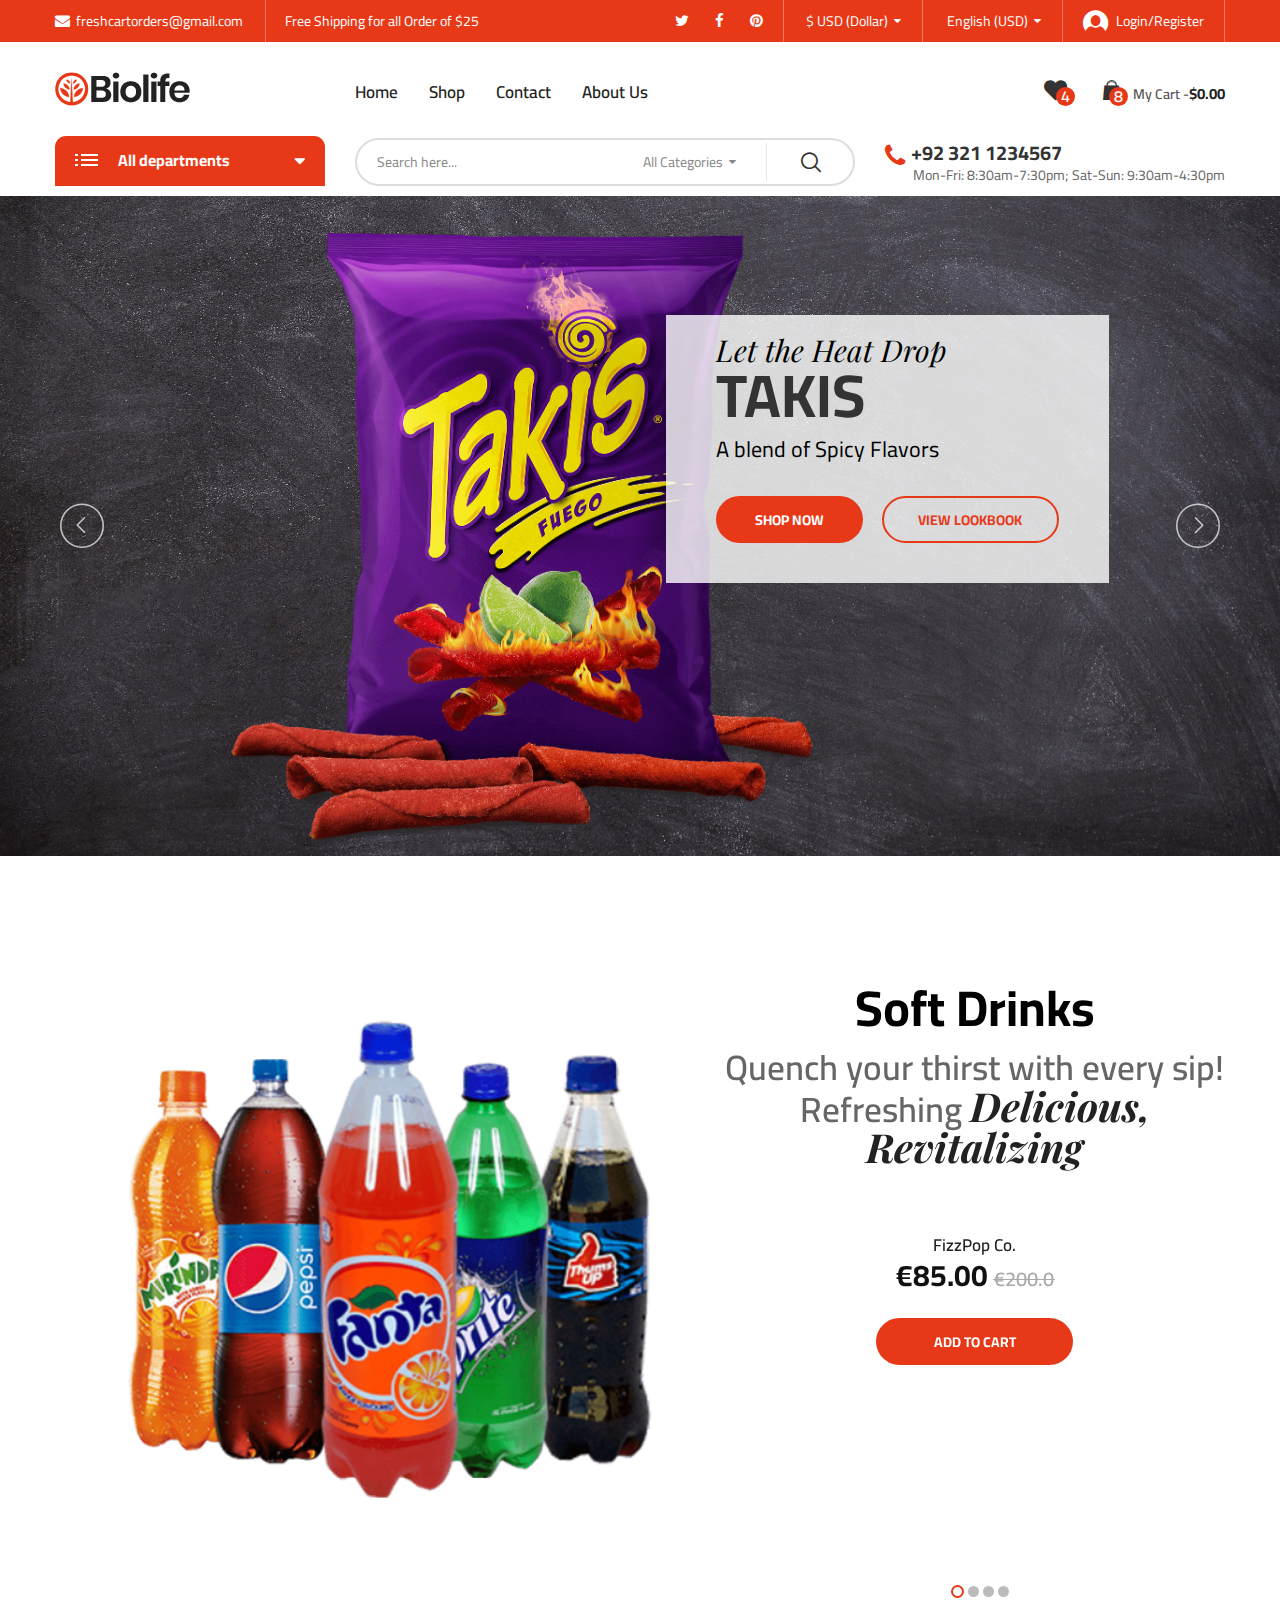
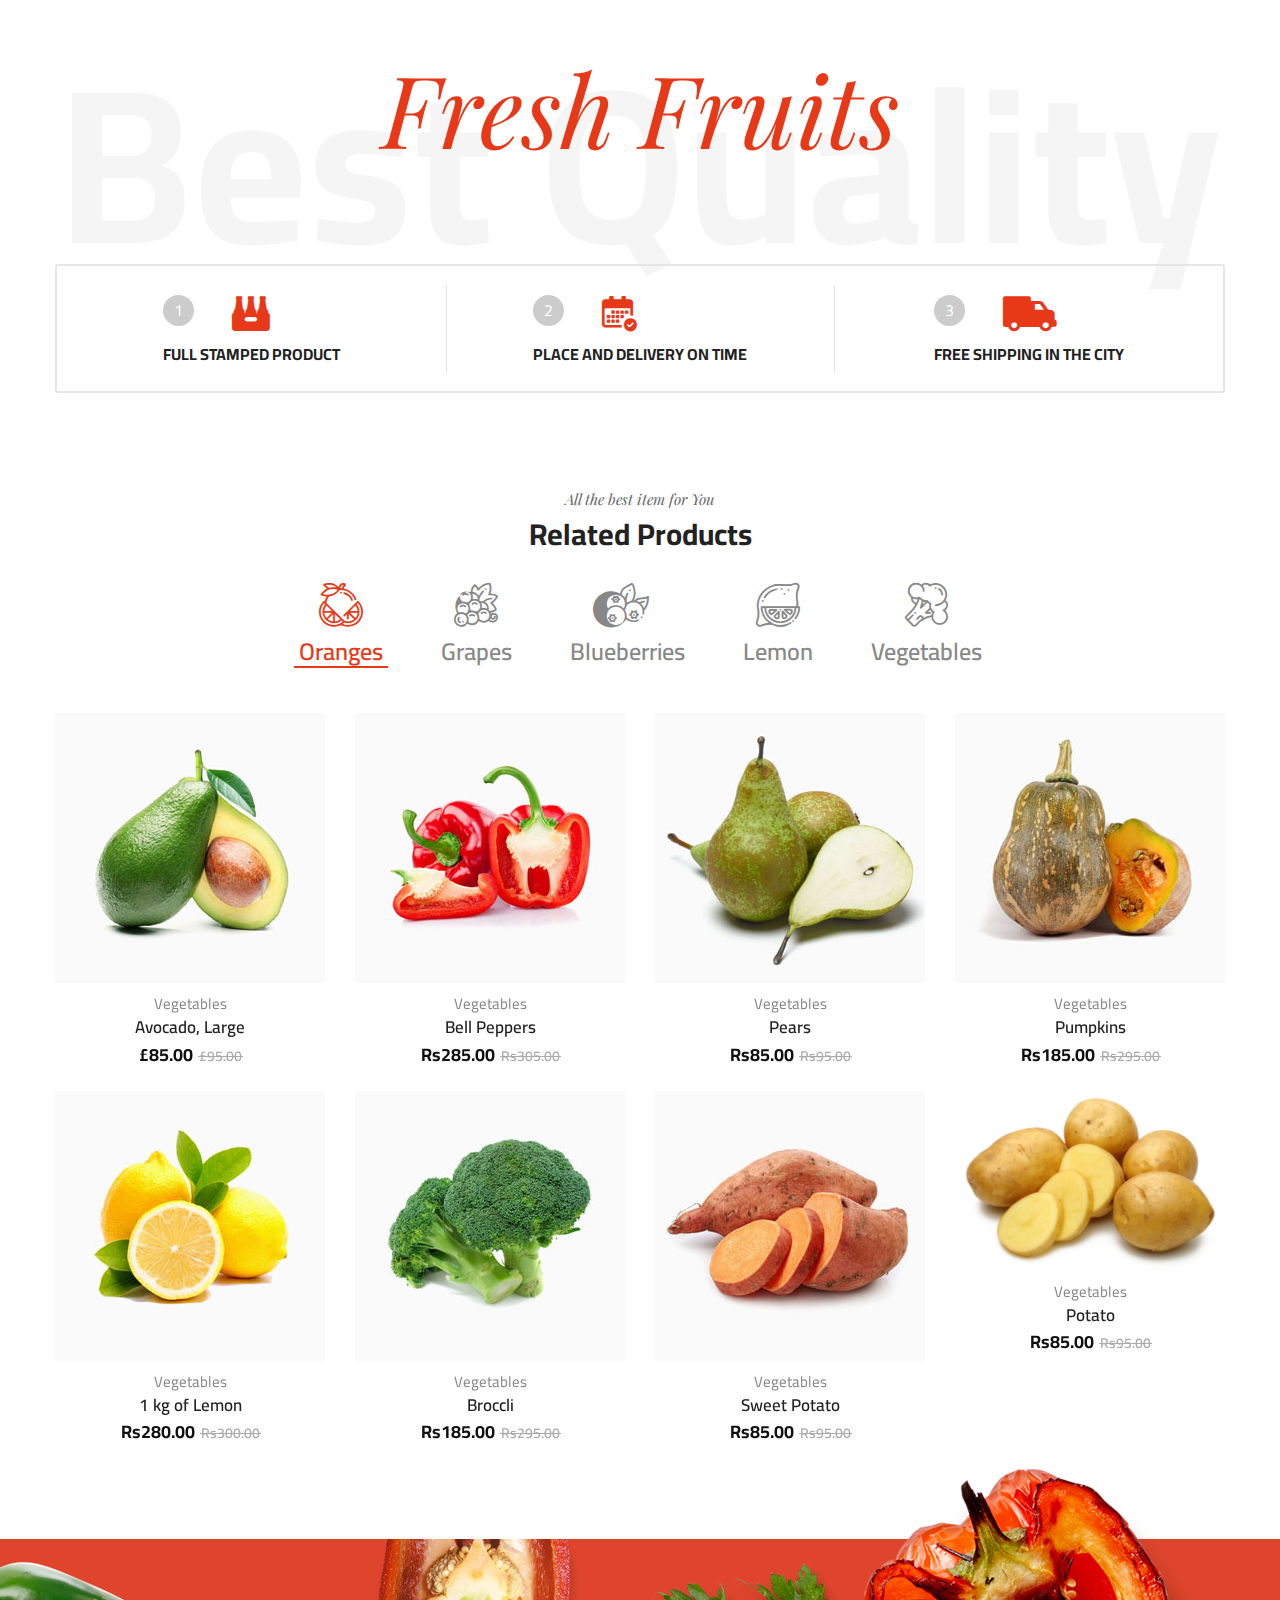
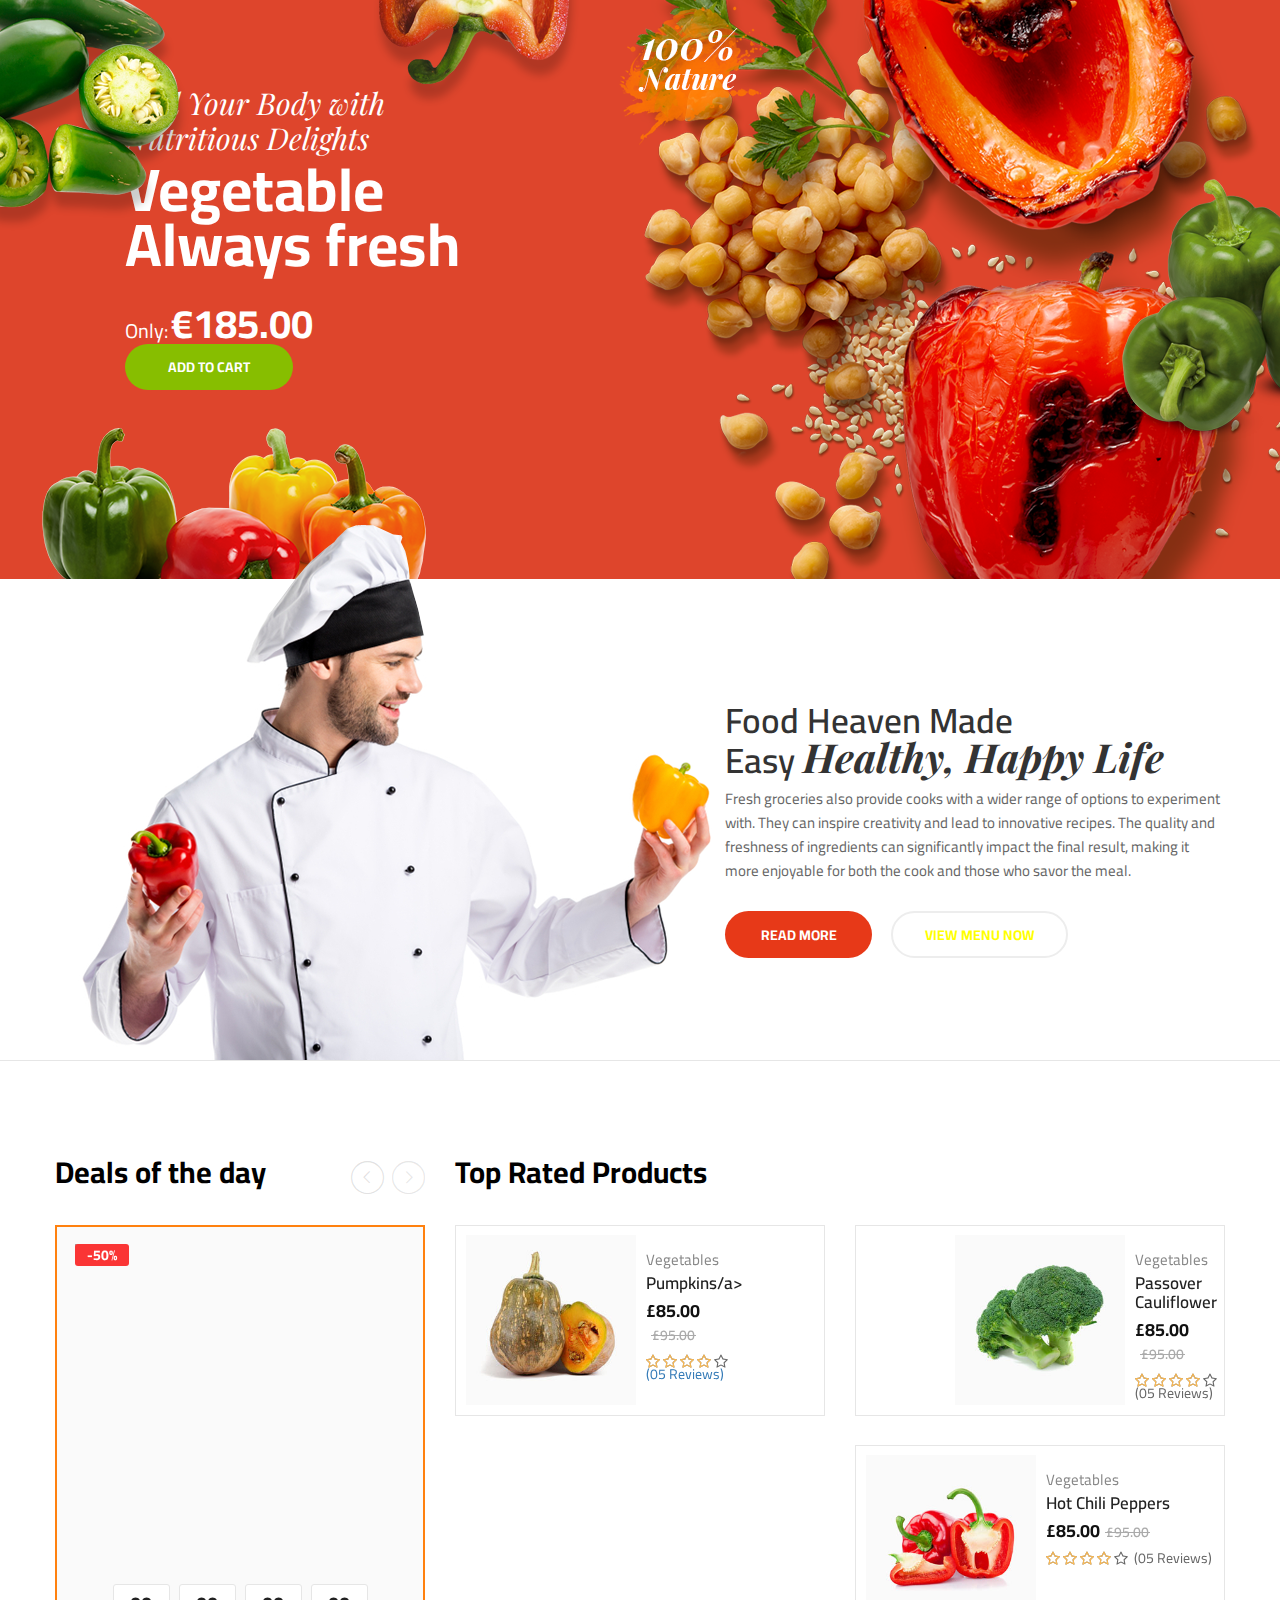
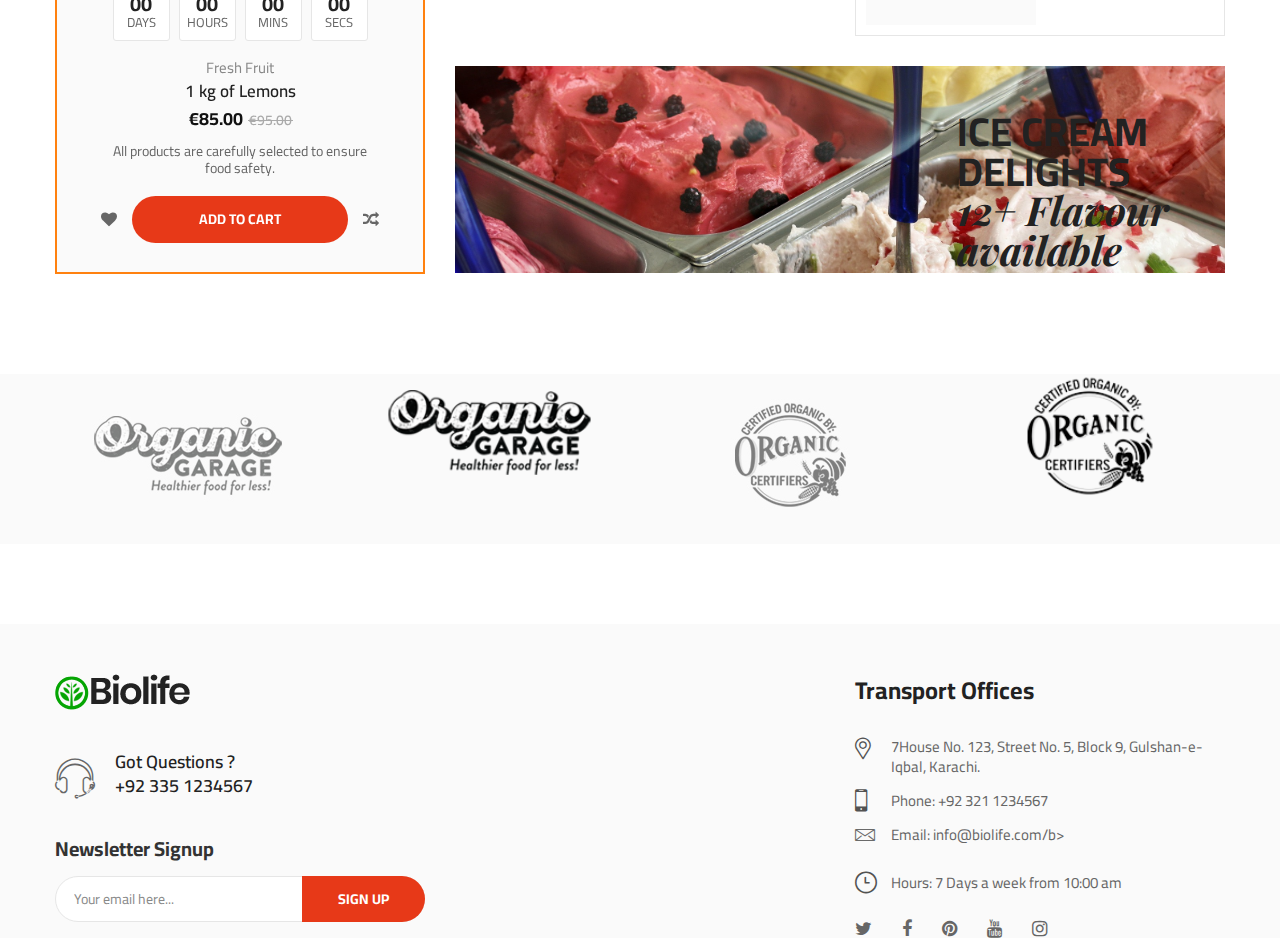
==== commit 3fdf2380: "Update index.html" ====
--- a/index.html
+++ b/index.html
@@ -68,7 +68,7 @@
                                 <option value="jp">Japan (JPY)</option>
                             </select>
                         </li>
-                        <li><a href="/login.html" class="login-link"><i class="biolife-icon icon-login"></i>Login/Register</a></li>
+                        <li><a href="login.html" class="login-link"><i class="biolife-icon icon-login"></i>Login/Register</a></li>
                     </ul>
                 </div>
             </div>
@@ -77,19 +77,19 @@
             <div class="container">
                 <div class="row">
                     <div class="col-lg-3 col-md-2 col-md-6 col-xs-6">
-                        <a href="/index.html" class="biolife-logo"><img src="/assets/images/organic-3.png" alt="biolife logo" width="135" height="34"></a>
+                        <a href="index.html" class="biolife-logo"><img src="assets/images/organic-3.png" alt="biolife logo" width="135" height="34"></a>
                     </div>
                     <div class="col-lg-6 col-md-7 hidden-sm hidden-xs">
                         <div class="primary-menu">
                         <ul class="menu biolife-menu clone-main-menu clone-primary-menu" id="primary-menu" data-menuname="main menu">
-                            <li class="menu-item"><a href="/index.html">Home</a></li>
+                            <li class="menu-item"><a href="index.html">Home</a></li>
                             <li class="menu-item menu-item-has-children ">
-                                <a href="/Shop.html" class="menu-name" data-title="Shop" >Shop</a>
+                                <a href="Shop.html" class="menu-name" data-title="Shop" >Shop</a>
                             </li>
                            
                             <li class="menu-item menu-item-has-children ">
-                                <a href="/contact.html" class="menu-name" data-title="Contact">Contact</a>
-                                                    <li class="menu-item menu-item-has-children" ><a class="menu-name" href="/about-us.html">About Us</a></li>
+                                <a href="contact.html" class="menu-name" data-title="Contact">Contact</a>
+                                                    <li class="menu-item menu-item-has-children" ><a class="menu-name" href="about-us.html">About Us</a></li>
                                                   
                                                 </ul>
                     </div>
@@ -142,7 +142,7 @@
                                                 <li>
                                                     <div class="minicart-item">
                                                         <div class="thumb">
-                                                            <a href="#"><img src="/assets/images/minicart/pr-01.jpg" width="90" height="90" alt="National Fresh"></a>
+                                                            <a href="#"><img src="assets/images/minicart/pr-01.jpg" width="90" height="90" alt="National Fresh"></a>
                                                         </div>
                                                         <div class="left-info">
                                                             <div class="product-title"><a href="#" class="product-name">National Fresh Fruit</a></div>
@@ -164,7 +164,7 @@
                                                 <li>
                                                     <div class="minicart-item">
                                                         <div class="thumb">
-                                                            <a href="#"><img src="/assets/images/minicart/pr-02.jpg" width="90" height="90" alt="National Fresh"></a>
+                                                            <a href="#"><img src="assets/images/minicart/pr-02.jpg" width="90" height="90" alt="National Fresh"></a>
                                                         </div>
                                                         <div class="left-info">
                                                             <div class="product-title"><a href="#" class="product-name">National Fresh Fruit</a></div>
@@ -186,7 +186,7 @@
                                                 <li>
                                                     <div class="minicart-item">
                                                         <div class="thumb">
-                                                            <a href="#"><img src="/assets/images/minicart/pr-03.jpg" width="90" height="90" alt="National Fresh"></a>
+                                                            <a href="#"><img src="assets/images/minicart/pr-03.jpg" width="90" height="90" alt="National Fresh"></a>
                                                         </div>
                                                         <div class="left-info">
                                                             <div class="product-title"><a href="#" class="product-name">National Fresh Fruit</a></div>
@@ -208,7 +208,7 @@
                                                 <li>
                                                     <div class="minicart-item">
                                                         <div class="thumb">
-                                                            <a href="#"><img src="/assets/images/minicart/pr-04.jpg" width="90" height="90" alt="National Fresh"></a>
+                                                            <a href="#"><img src="assets/images/minicart/pr-04.jpg" width="90" height="90" alt="National Fresh"></a>
                                                         </div>
                                                         <div class="left-info">
                                                             <div class="product-title"><a href="#" class="product-name">National Fresh Fruit</a></div>
@@ -230,7 +230,7 @@
                                                 <li>
                                                     <div class="minicart-item">
                                                         <div class="thumb">
-                                                            <a href="#"><img src="/assets/images/minicart/pr-05.jpg" width="90" height="90" alt="National Fresh"></a>
+                                                            <a href="#"><img src="assets/images/minicart/pr-05.jpg" width="90" height="90" alt="National Fresh"></a>
                                                         </div>
                                                         <div class="left-info">
                                                             <div class="product-title"><a href="#" class="product-name">National Fresh Fruit</a></div>
@@ -556,7 +556,7 @@
                                 <div class="banner-contain">
                                     <div class="media">
                                         <a href="#" class="bn-link">
-                                            <figure><img src="/Grocery Store/assets/images/Drink.png" width="616" height="483" alt=""></figure>
+                                            <figure><img src="assets/images/Drink.png" width="616" height="483" alt=""></figure>
                                         </a>
                                     </div>
                                     <div class="text-content">
@@ -583,7 +583,7 @@
                                 <div class="banner-contain">
                                     <div class="media">
                                         <a href="#" class="bn-link">
-                                            <figure><img src="/assets/images/bn_special_org.jpg" width="616" height="483" alt=""></figure>
+                                            <figure><img src="assets/images/bn_special_org.jpg" width="616" height="483" alt=""></figure>
                                         </a>
                                     </div>
                                     <div class="text-content">
@@ -609,7 +609,7 @@
                                 <div class="banner-contain">
                                     <div class="media">
                                         <a href="#" class="bn-link">
-                                            <figure><img src="/assets/images/Chocolates.png" width="616" height="483" alt=""></figure>
+                                            <figure><img src="assets/images/Chocolates.png" width="616" height="483" alt=""></figure>
                                         </a>
                                     </div>
                                     <div class="text-content">
@@ -635,7 +635,7 @@
                                 <div class="banner-contain">
                                     <div class="media">
                                         <a href="#" class="bn-link">
-                                            <figure><img src="/assets/images/Doritos.png" width="616" height="483" alt=""></figure>
+                                            <figure><img src="assets/images/Doritos.png" width="616" height="483" alt=""></figure>
                                         </a>
                                     </div>
                                     <div class="text-content">
@@ -903,7 +903,7 @@
                                         <div class="contain-product layout-default">
                                             <div class="product-thumb">
                                                 <a href="#" class="link-to-product">
-                                                    <img src="/assets/images/pngwing.com.png" alt="Vegetables" width="270" height="270" class="product-thumnail">
+                                                    <img src="assets/images/pngwing.com.png" alt="Vegetables" width="270" height="270" class="product-thumnail">
                                                 </a>
                                                 <a class="lookup btn_call_quickview" href="#"><i class="biolife-icon icon-search"></i></a>
                                             </div>
@@ -2059,7 +2059,7 @@
                                 <img src="assets/images/img-moving-pst-2.png" width="185" height="265" alt="img msv">
                             </div>
                             <div class="img-moving position-3">
-                                <img src="/Grocery Store/assets/images/img-moving-pst-3-cut.png" width="384" height="151" alt="img msv">
+                                <img src="assets/images/img-moving-pst-3-cut.png" width="384" height="151" alt="img msv">
                             </div>
                             <div class="img-moving position-4">
                                 <img src="assets/images/img-moving-pst-4.png" width="198" height="269" alt="img msv">
@@ -2114,7 +2114,7 @@
                                         <div class="contain-product deal-layout contain-product__deal-layout">
                                             <div class="product-thumb">
                                                 <a href="#" class="link-to-product">
-                                                    <img src="/assets/images/do" alt="dd" width="330" height="330" class="product-thumnail">
+                                                    <img src="assets/images/do" alt="dd" width="330" height="330" class="product-thumnail">
                                                 </a>
                                                 <div class="labels">
                                                     <span class="sale-label">-50%</span>
@@ -2143,7 +2143,7 @@
                                         <div class="contain-product deal-layout contain-product__deal-layout">
                                             <div class="product-thumb">
                                                 <a href="#" class="link-to-product">
-                                                    <img src="/assets/images/product_deal-02_330x330.jpg" alt="dd" width="330" height="330" class="product-thumnail">
+                                                    <img src="assets/images/product_deal-02_330x330.jpg" alt="dd" width="330" height="330" class="product-thumnail">
                                                 </a>
                                                 <div class="labels">
                                                     <span class="sale-label">-50%</span>
@@ -2172,7 +2172,7 @@
                                         <div class="contain-product deal-layout contain-product__deal-layout">
                                             <div class="product-thumb">
                                                 <a href="#" class="link-to-product">
-                                                    <img src="/assets/images/product_deal-03_330x330.jpg" alt="dd" width="330" height="330" class="product-thumnail">
+                                                    <img src="assets/images/product_deal-03_330x330.jpg" alt="dd" width="330" height="330" class="product-thumnail">
                                                 </a>
                                                 <div class="labels">
                                                     <span class="sale-label">-50%</span>
@@ -2398,28 +2398,28 @@
                         <li>
                             <div class="biolife-brd-container">
                                 <a href="#" class="link">
-                                    <figure><img src="/assets/images/1.jpg" width="214" height="163" alt=""></figure>
+                                    <figure><img src="assets/images/1.jpg" width="214" height="163" alt=""></figure>
                                 </a>
                             </div>
                         </li>
                         <li>
                             <div class="biolife-brd-container">
                                 <a href="#" class="link">
-                                    <figure><img src="/assets/images/1_2.png" width="214" height="163" alt=""></figure>
+                                    <figure><img src="assets/images/1_2.png" width="214" height="163" alt=""></figure>
                                 </a>
                             </div>
                         </li>
                         <li>
                             <div class="biolife-brd-container">
                                 <a href="#" class="link">
-                                    <figure><img src="/assets/images/3.jpg" width="153" height="163" alt=""></figure>
+                                    <figure><img src="assets/images/3.jpg" width="153" height="163" alt=""></figure>
                                 </a>
                             </div>
                         </li>
                         <li>
                             <div class="biolife-brd-container">
                                 <a href="#" class="link">
-                                    <figure><img src="/assets/images/4.png" width="224" height="163" alt=""></figure>
+                                    <figure><img src="assets/images/4.png" width="224" height="163" alt=""></figure>
                                 </a>
                             </div>
                         </li>
@@ -2436,7 +2436,7 @@
                 <div class="row">
                     <div class="col-lg-4 col-md-4 col-sm-9">
                         <section class="footer-item">
-                            <a href="/index.html" class="logo footer-logo"><img src="/assets/images/logo-biolife-1.png" alt="biolife logo" width="135" height="34"></a>
+                            <a href="index.html" class="logo footer-logo"><img src="assets/images/logo-biolife-1.png" alt="biolife logo" width="135" height="34"></a>
                             <div class="footer-phone-info">
                                 <i class="biolife-icon icon-head-phone"></i>
                                 <p class="r-info">
@@ -2674,4 +2674,4 @@
     <script src="assets/js/functions.js"></script>
 </body>
 
-</html>+</html>
